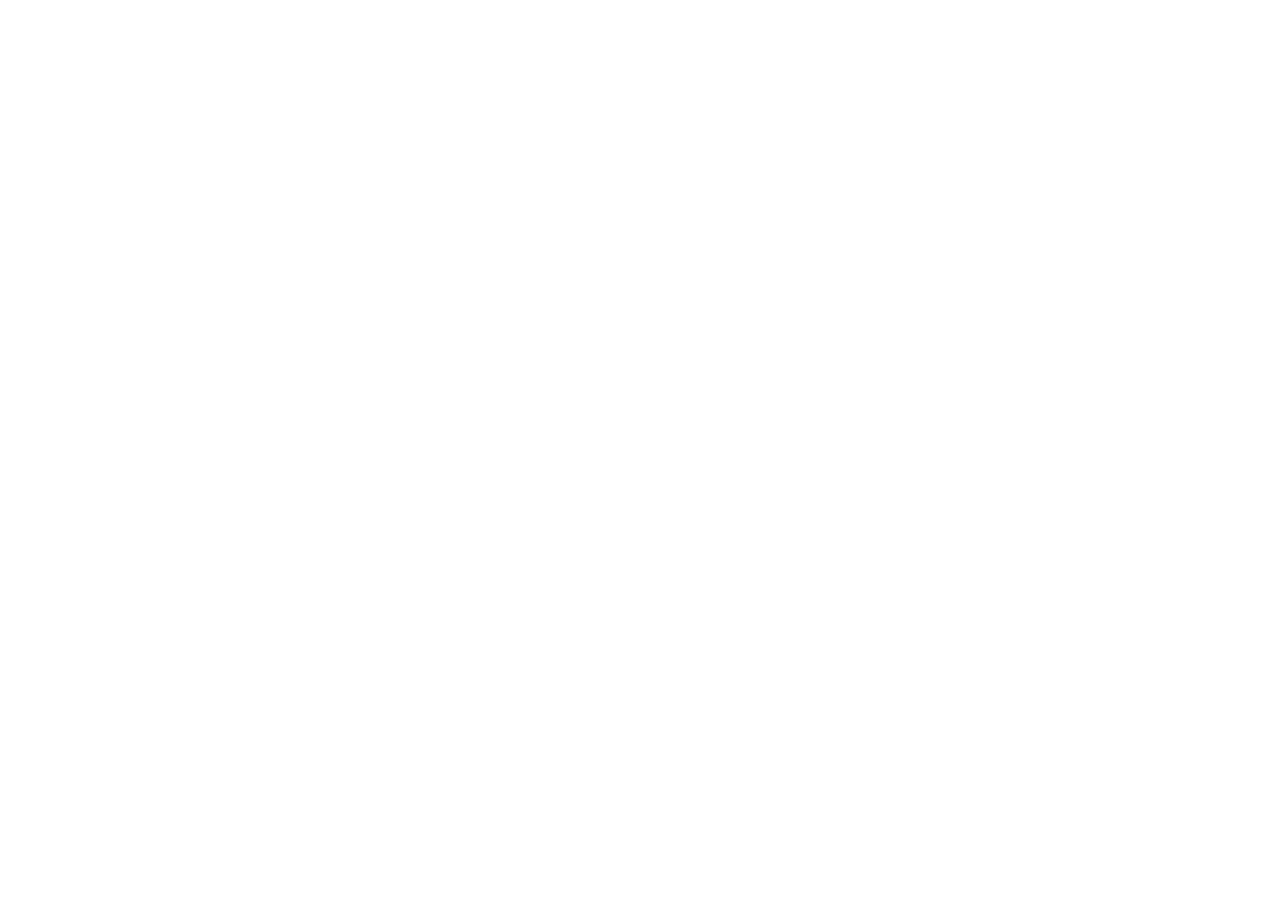
==== index.html @ a27002d8 "initFiles" ====
<!DOCTYPE html>
<html lang="en">
  <head>
    <meta charset="UTF-8" />
    <meta name="viewport" content="width=device-width, initial-scale=1.0" />
    <meta http-equiv="X-UA-Compatible" content="ie=edge" />
    <title>Document</title>
    <!-- BootStrap 4 -->
    <link rel="stylesheet" href="./css/bootstrap.min.css" />
    <!--Font Awesome  -->
    <script src="./js/all.js"></script>
    <!-- Google Fonts -->
    <link
      <link
      href="https://fonts.googleapis.com/css2?family=Crimson+Text:ital,wght@1,600&display=swap"
      rel="stylesheet"
    />
    <!-- Main Css -->
    <link rel="stylesheet" href="css/main.css" />
  </head>
  <body>
    <!-- Jquery -->
    <script src="./js/jquery-3.5.1.min.js"></script>
    <!--Bootstrap js -->
    <script src="./js/bootstrap.bundle.min.js"></script>
  </body>
</html>
---- css/main.css ----
body {
  font-family: "Crimson Text", serif;
}
.height {
  min-height: 100vh;
}
.title-underline {
  width: 200px;
  height: 5px;
  margin: 0 auto;
}
.height-80 {
  min-height: 80vh;
}
/* image */
.about-picture {
  background: url(../img/pexels-pixabay-60008.jpg);
  background-size: cover;
  background-position: center;
  background-repeat: no-repeat;
  background-attachment: fixed;
}
#filler,
#progress {
  background: linear-gradient(rgba(0, 0, 0, 0.1), rgba(0, 0, 0, 0.9)),
    url(../img/pexels-pixabay-60008.jpg);
  background-size: cover;
  background-position: center;
  background-repeat: no-repeat;
  background-attachment: fixed;
}
.map-container {
  overflow: hidden;
  padding-bottom: 56.25%;
  position: relative;
  height: 0;
}
.map-container iframe {
  left: 0;
  top: 0;
  height: 100%;
  width: 100%;
  position: absolute;
}
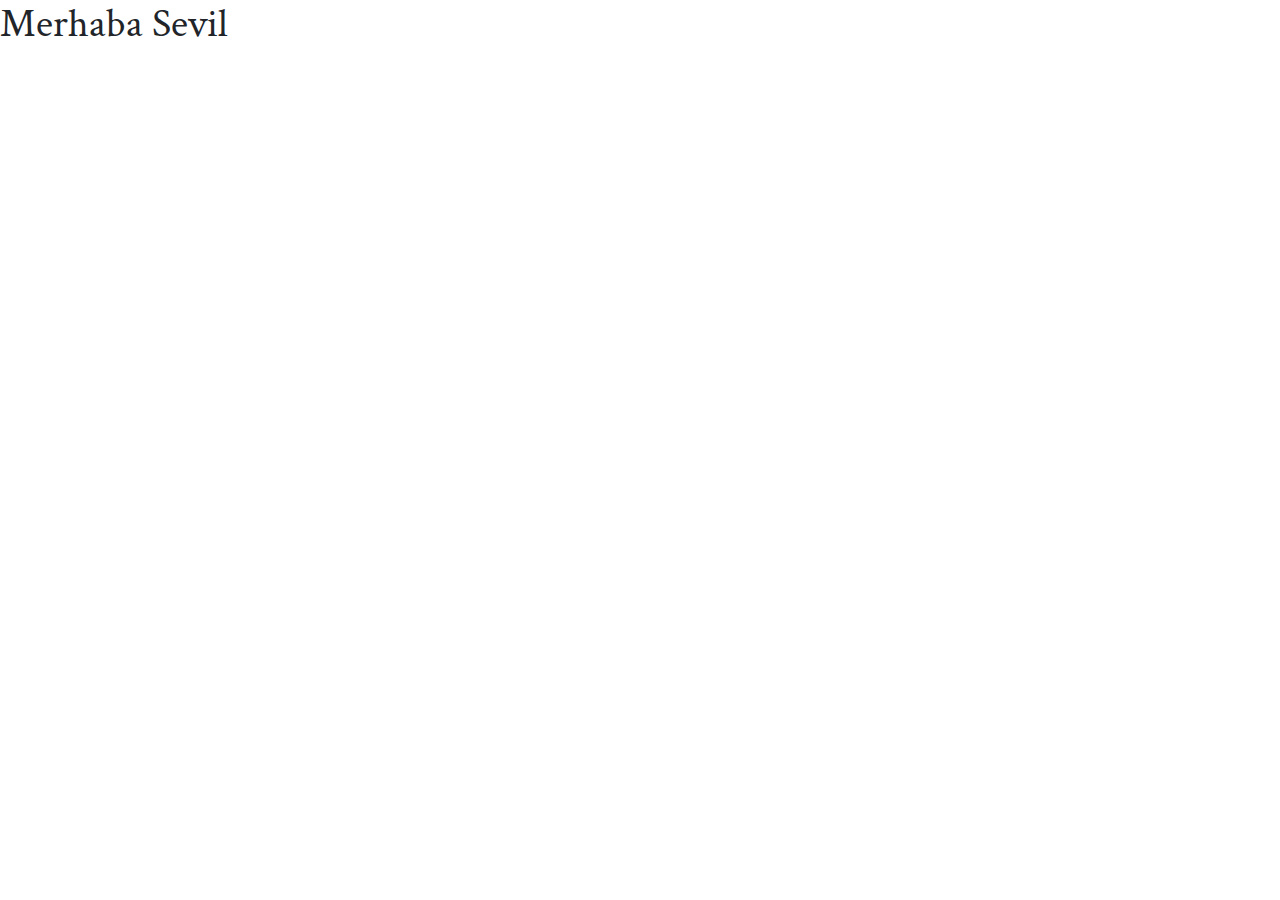
==== commit 7544641d: "Update index.html" ====
--- a/index.html
+++ b/index.html
@@ -19,6 +19,8 @@
     <link rel="stylesheet" href="css/main.css" />
   </head>
   <body>
+    
+    <h1> Merhaba Sevil </h1>
     <!-- Jquery -->
     <script src="./js/jquery-3.5.1.min.js"></script>
     <!--Bootstrap js -->
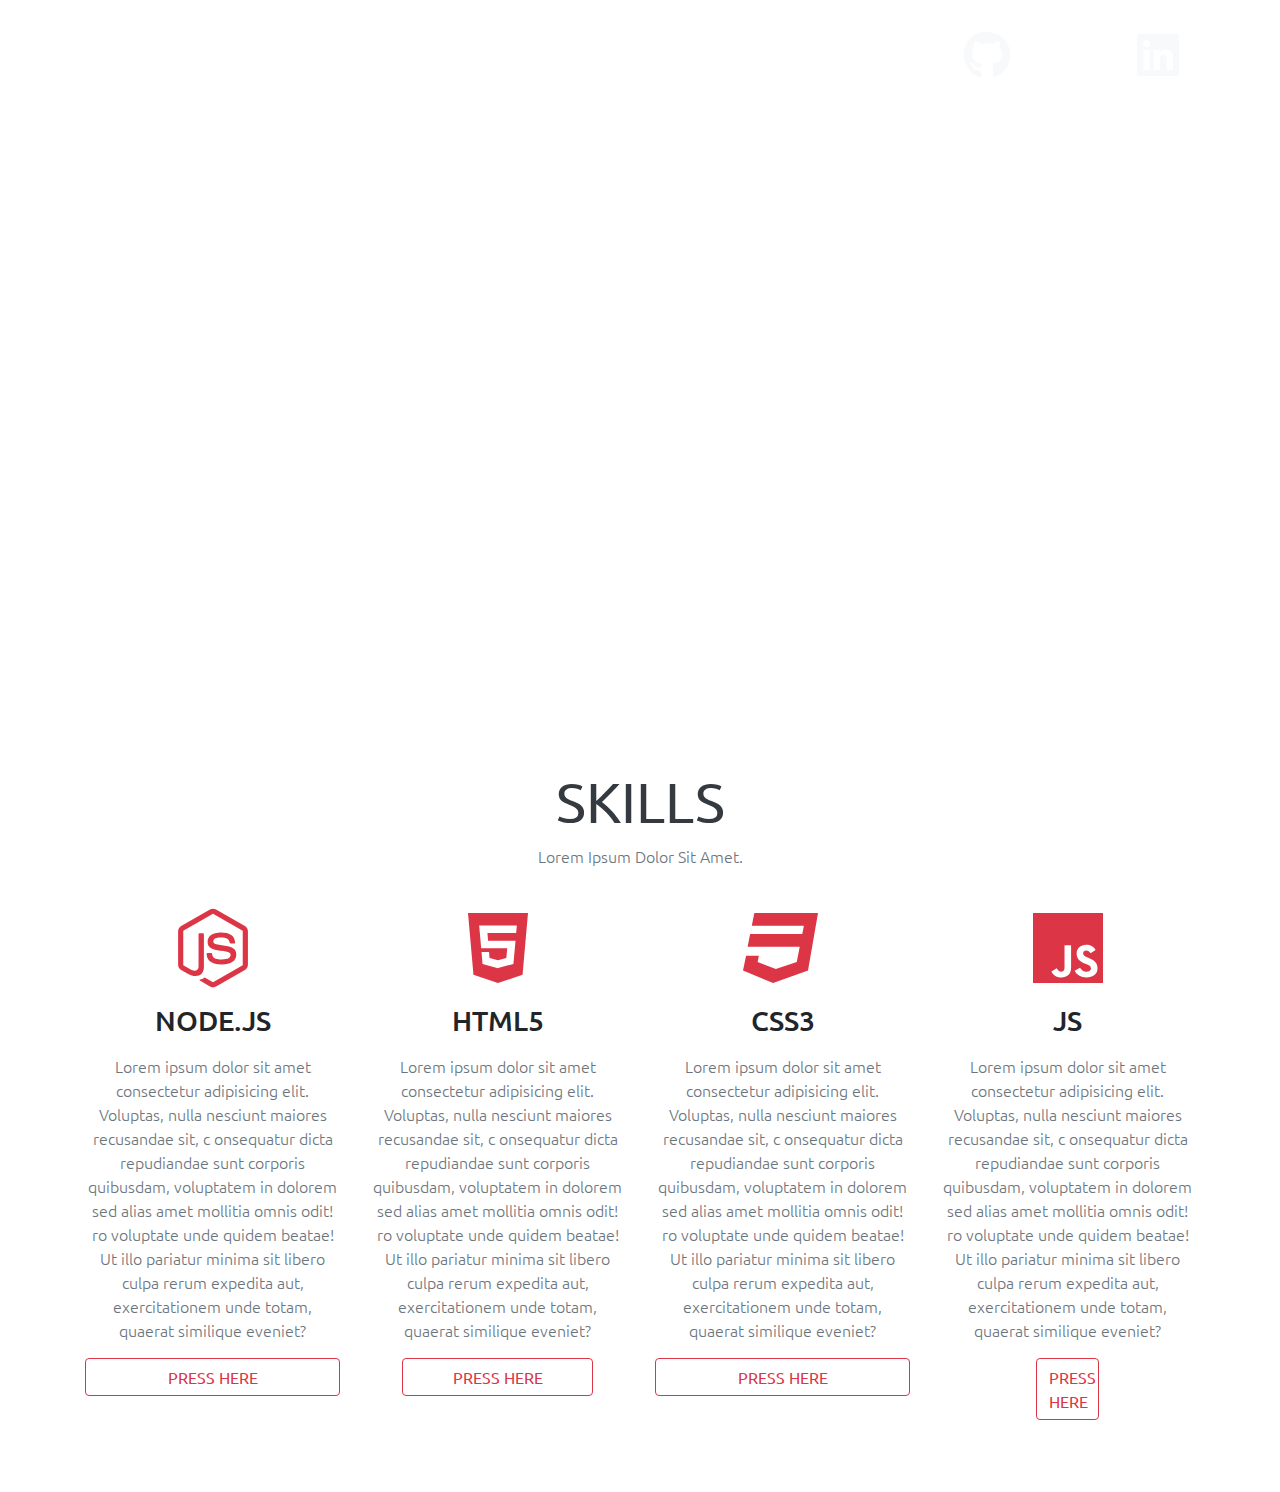
==== commit b280f4aa: "navigation bar Working" ====
--- a/index.html
+++ b/index.html
@@ -1,29 +1,158 @@
 <!DOCTYPE html>
 <html lang="en">
-  <head>
-    <meta charset="UTF-8" />
-    <meta name="viewport" content="width=device-width, initial-scale=1.0" />
-    <meta http-equiv="X-UA-Compatible" content="ie=edge" />
-    <title>Document</title>
-    <!-- BootStrap 4 -->
-    <link rel="stylesheet" href="./css/bootstrap.min.css" />
-    <!--Font Awesome  -->
-    <script src="./js/all.js"></script>
-    <!-- Google Fonts -->
-    <link
-      <link
-      href="https://fonts.googleapis.com/css2?family=Crimson+Text:ital,wght@1,600&display=swap"
-      rel="stylesheet"
-    />
-    <!-- Main Css -->
-    <link rel="stylesheet" href="css/main.css" />
-  </head>
-  <body>
-    
-    <h1> Merhaba Sevil </h1>
-    <!-- Jquery -->
-    <script src="./js/jquery-3.5.1.min.js"></script>
-    <!--Bootstrap js -->
-    <script src="./js/bootstrap.bundle.min.js"></script>
-  </body>
+ <head>
+  <meta charset="UTF-8" />
+  <meta name="viewport" content="width=device-width, initial-scale=1.0" />
+  <meta http-equiv="X-UA-Compatible" content="ie=edge" />
+  <title>Document</title>
+  <!-- BootStrap 4 -->
+  <link rel="stylesheet" href="./css/bootstrap.min.css" />
+  <!--Font Awesome  -->
+  <script src="./js/all.js"></script>
+  <!-- Google Fonts -->
+  <link
+   href="https://fonts.googleapis.com/css2?family=Ubuntu:ital@1&display=swap"
+   rel="stylesheet"
+  />
+  <!-- Main Css -->
+  <link rel="stylesheet" href="css/main.css" />
+ </head>
+ <body>
+  <div class="wrapper">
+   <!-- Navbar -->
+   <nav class="fixed-top">
+    <div class="menu-icon">
+     <i class="fa fa-bars fa-2x"></i>
+    </div>
+    <div class="logo">Tahir Tekizbas</div>
+    <div class="menu">
+     <ul>
+      <li class="nav-item active"><a href="#">About</a></li>
+      <li><a href="#">Projects</a></li>
+      <li><a href="#">Resume</a></li>
+      <li>
+       <a href="" class="btn"
+        ><i class="fab fa-github fa-3x text-light m-2"></i
+       ></a>
+      </li>
+      <li>
+       <a href="" class="btn"
+        ><i class="fab fa-linkedin fa-3x text-light m-2"></i
+       ></a>
+      </li>
+     </ul>
+    </div>
+   </nav>
+   <header></header>
+   <!-- End of Navbar -->
+   <!-- About -->
+
+   <!-- End of About -->
+
+   <!-- Projects -->
+
+   <!-- End of Projects -->
+
+   <!-- Resume -->
+
+   <!-- End of Resume -->
+   <!-- Skill Section -->
+   <section id="skills" class="py-5 bg-white">
+    <div class="container">
+     <!-- Title -->
+     <div class="row">
+      <div class="col text-center">
+       <h1 class="display-4 text-uppercase text-dark md-0">
+        <strong>Skills</strong>
+       </h1>
+       <div class="title-underline bg-danger"></div>
+       <p class="mt-2 text-capitalize text-muted">
+        Lorem ipsum dolor sit amet.
+       </p>
+      </div>
+     </div>
+     <!-- End of Title -->
+     <div class="row">
+      <!-- Single col -->
+      <div class="col-md-6 col-lg-3 text-center my-4">
+       <i class="fab fa-node-js fa-5x text-danger"></i>
+       <h3 class="text-uppercase my-3">node.js</h3>
+       <p class="text-muted">
+        Lorem ipsum dolor sit amet consectetur adipisicing elit. Voluptas, nulla
+        nesciunt maiores recusandae sit, c onsequatur dicta repudiandae sunt
+        corporis quibusdam, voluptatem in dolorem sed alias amet mollitia omnis
+        odit! ro voluptate unde quidem beatae! Ut illo pariatur minima sit
+        libero culpa rerum expedita aut, exercitationem unde totam, quaerat
+        similique eveniet?
+       </p>
+       <a href="" class="btn btn-outline-danger btn-block text-uppercase"
+        >press here</a
+       >
+      </div>
+      <!-- End of Single col -->
+      <!-- Single col -->
+      <div class="col-md-6 col-lg-3 text-center my-4">
+       <i class="fab fa-html5 fa-5x text-danger"></i>
+       <h3 class="text-uppercase my-3">html5</h3>
+       <p class="text-muted">
+        Lorem ipsum dolor sit amet consectetur adipisicing elit. Voluptas, nulla
+        nesciunt maiores recusandae sit, c onsequatur dicta repudiandae sunt
+        corporis quibusdam, voluptatem in dolorem sed alias amet mollitia omnis
+        odit! ro voluptate unde quidem beatae! Ut illo pariatur minima sit
+        libero culpa rerum expedita aut, exercitationem unde totam, quaerat
+        similique eveniet?
+       </p>
+       <a href="" class="btn btn-outline-danger w-75 text-uppercase"
+        >press here</a
+       >
+      </div>
+      <!-- End of Single col -->
+      <!-- Single col -->
+      <div class="col-md-6 col-lg-3 text-center my-4">
+       <i class="fab fa-css3 fa-5x text-danger"></i>
+       <h3 class="text-uppercase my-3">css3</h3>
+       <p class="text-muted">
+        Lorem ipsum dolor sit amet consectetur adipisicing elit. Voluptas, nulla
+        nesciunt maiores recusandae sit, c onsequatur dicta repudiandae sunt
+        corporis quibusdam, voluptatem in dolorem sed alias amet mollitia omnis
+        odit! ro voluptate unde quidem beatae! Ut illo pariatur minima sit
+        libero culpa rerum expedita aut, exercitationem unde totam, quaerat
+        similique eveniet?
+       </p>
+       <a href="" class="btn btn-outline-danger btn-block text-uppercase"
+        >press here</a
+       >
+      </div>
+      <!-- End of Single col -->
+      <!-- Single col -->
+      <div class="col-md-6 col-lg-3 text-center my-4">
+       <i class="fab fa-js fa-5x text-danger"></i>
+       <h3 class="text-uppercase my-3">js</h3>
+       <p class="text-muted">
+        Lorem ipsum dolor sit amet consectetur adipisicing elit. Voluptas, nulla
+        nesciunt maiores recusandae sit, c onsequatur dicta repudiandae sunt
+        corporis quibusdam, voluptatem in dolorem sed alias amet mollitia omnis
+        odit! ro voluptate unde quidem beatae! Ut illo pariatur minima sit
+        libero culpa rerum expedita aut, exercitationem unde totam, quaerat
+        similique eveniet?
+       </p>
+       <a href="" class="btn btn-outline-danger w-25 text-uppercase"
+        >press here</a
+       >
+      </div>
+      <!-- End of Single col -->
+     </div>
+    </div>
+   </section>
+   <!-- End of Skill Section -->
+  </div>
+
+  <!-- Jquery -->
+  <script src="./js/jquery-3.5.1.min.js"></script>
+
+  <!-- Main Javascript -->
+  <script src="./js/main.js"></script>
+  <!--Bootstrap js -->
+  <script src="./js/bootstrap.bundle.min.js"></script>
+ </body>
 </html>
--- a/css/main.css
+++ b/css/main.css
@@ -1,44 +1,116 @@
+html,
 body {
-  font-family: "Crimson Text", serif;
+ margin: 0;
+ padding: 0;
+ width: 100%;
 }
-.height {
-  min-height: 100vh;
+
+body {
+ font-family: "Ubuntu", sans-serif;
+ font-weight: lighter;
 }
-.title-underline {
-  width: 200px;
-  height: 5px;
-  margin: 0 auto;
+
+header {
+ width: 100%;
+ height: 80vh;
+ background: url(https://wallpaper.wiki/wp-content/uploads/2017/05/wallpaper.wiki-Beautiful-Full-HD-Wallpaper-Download-Free-PIC-WPE0010098.jpg)
+  no-repeat 50% 50%;
+ background-size: cover;
 }
-.height-80 {
-  min-height: 80vh;
+
+.content {
+ width: 94%;
+ margin: 4em auto;
+ font-size: 20px;
+ line-height: 30px;
+ text-align: justify;
 }
-/* image */
-.about-picture {
-  background: url(../img/pexels-pixabay-60008.jpg);
-  background-size: cover;
-  background-position: center;
-  background-repeat: no-repeat;
-  background-attachment: fixed;
+
+.logo {
+ line-height: 60px;
+ position: fixed;
+ float: left;
+ margin: 16px 46px;
+ color: #fff;
+ font-weight: bold;
+ font-size: 20px;
+ letter-spacing: 2px;
 }
-#filler,
-#progress {
-  background: linear-gradient(rgba(0, 0, 0, 0.1), rgba(0, 0, 0, 0.9)),
-    url(../img/pexels-pixabay-60008.jpg);
-  background-size: cover;
-  background-position: center;
-  background-repeat: no-repeat;
-  background-attachment: fixed;
+
+nav {
+ position: fixed;
+ width: 100%;
+ line-height: 60px;
 }
-.map-container {
-  overflow: hidden;
-  padding-bottom: 56.25%;
-  position: relative;
-  height: 0;
+
+nav ul {
+ line-height: 60px;
+ list-style: none;
+ background: rgba(0, 0, 0, 0);
+ overflow: hidden;
+ color: #fff;
+ padding: 0;
+ text-align: right;
+ margin: 0;
+ padding-right: 40px;
+ transition: 1s;
 }
-.map-container iframe {
-  left: 0;
+
+nav.black ul {
+ background: #000;
+}
+
+nav ul li {
+ display: inline-block;
+ padding: 16px 40px;
+}
+
+nav ul li a {
+ text-decoration: none;
+ color: #fff;
+ font-size: 16px;
+}
+
+.menu-icon {
+ line-height: 60px;
+ width: 100%;
+ background: #000;
+ text-align: right;
+ box-sizing: border-box;
+ padding: 15px 24px;
+ cursor: pointer;
+ color: #fff;
+ display: none;
+}
+
+@media (max-width: 970px) {
+ .logo {
+  position: fixed;
   top: 0;
-  height: 100%;
+  margin-top: 16px;
+ }
+
+ nav ul {
+  max-height: 0px;
+  background: #000;
+ }
+
+ nav.black ul {
+  background: #000;
+ }
+
+ .showing {
+  max-height: 34em;
+ }
+
+ nav ul li {
+  box-sizing: border-box;
   width: 100%;
-  position: absolute;
+  padding: 24px;
+  text-align: center;
+ }
+
+ .menu-icon {
+  display: block;
+ }
 }
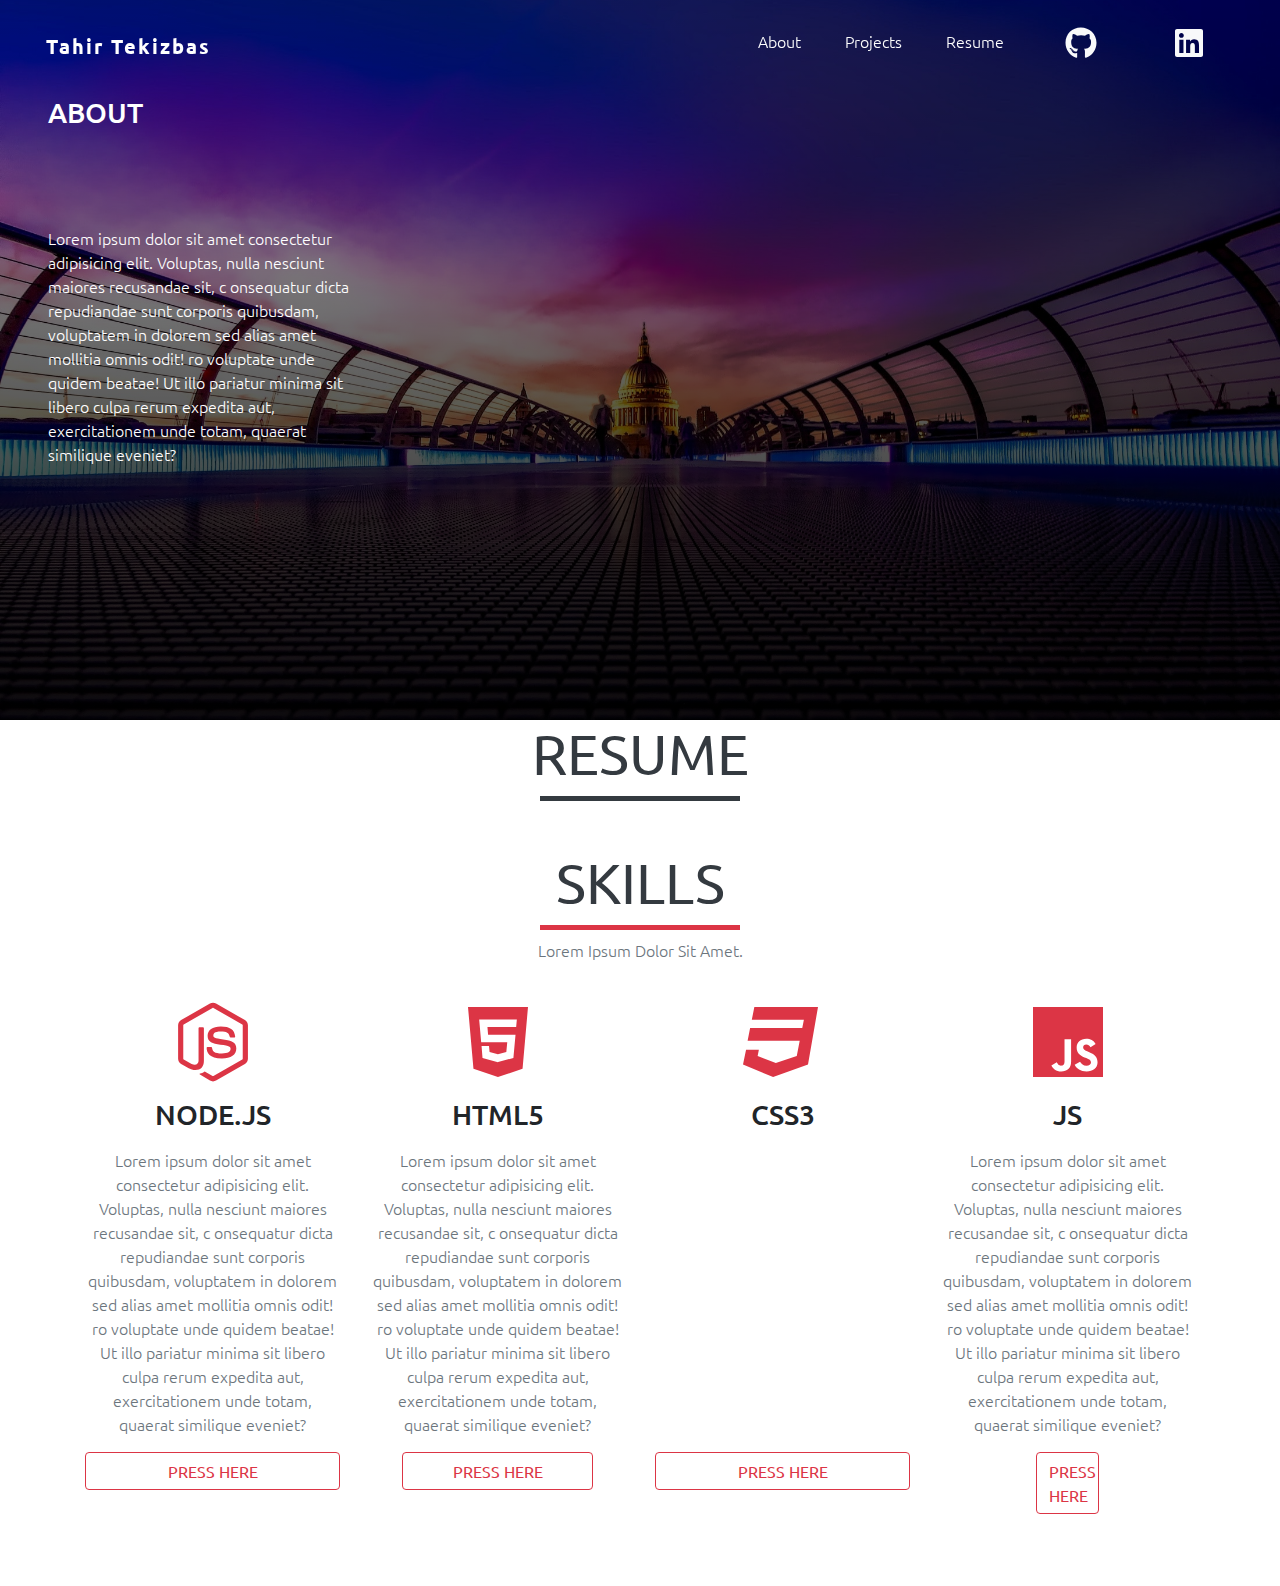
==== commit f1b3e549: "Changed the BG" ====
--- a/index.html
+++ b/index.html
@@ -31,29 +31,56 @@
       <li><a href="#">Projects</a></li>
       <li><a href="#">Resume</a></li>
       <li>
-       <a href="" class="btn"
-        ><i class="fab fa-github fa-3x text-light m-2"></i
+       <a href="https://github.com/TahirTekizbas" target="_blank" class="btn"
+        ><i class="fab fa-github fa-2x text-light m-1"></i
        ></a>
       </li>
       <li>
-       <a href="" class="btn"
-        ><i class="fab fa-linkedin fa-3x text-light m-2"></i
+       <a
+        href="https://www.linkedin.com/in/tahirtekizbas/"
+        target="_blank"
+        class="btn"
+        ><i class="fab fa-linkedin fa-2x text-light m-1"></i
        ></a>
       </li>
      </ul>
     </div>
    </nav>
-   <header></header>
+   <header>
+    <div class="row">
+     <div class="col-md-4 col-lg-4">
+      <h3 class="text-uppercase text-white mx-5 my-5 py-5">About</h3>
+      <p class="text-white mx-5">
+       Lorem ipsum dolor sit amet consectetur adipisicing elit. Voluptas, nulla
+       nesciunt maiores recusandae sit, c onsequatur dicta repudiandae sunt
+       corporis quibusdam, voluptatem in dolorem sed alias amet mollitia omnis
+       odit! ro voluptate unde quidem beatae! Ut illo pariatur minima sit libero
+       culpa rerum expedita aut, exercitationem unde totam, quaerat similique
+       eveniet?
+      </p>
+     </div>
+    </div>
+   </header>
    <!-- End of Navbar -->
-   <!-- About -->
-
-   <!-- End of About -->
-
    <!-- Projects -->
 
    <!-- End of Projects -->
 
    <!-- Resume -->
+   <section id="resume" class="classpy-5 bg-white">
+    <div class="container">
+     <!-- Title -->
+     <div class="row">
+      <div class="col text-center">
+       <h1 class="display-4 text-uppercase text-dark md-0">
+        <strong>Resume</strong>
+       </h1>
+       <div class="title-underline bg-dark"></div>
+      </div>
+     </div>
+     <!-- End of Title -->
+    </div>
+   </section>
 
    <!-- End of Resume -->
    <!-- Skill Section -->
@@ -111,7 +138,7 @@
       <div class="col-md-6 col-lg-3 text-center my-4">
        <i class="fab fa-css3 fa-5x text-danger"></i>
        <h3 class="text-uppercase my-3">css3</h3>
-       <p class="text-muted">
+       <p class="text-white">
         Lorem ipsum dolor sit amet consectetur adipisicing elit. Voluptas, nulla
         nesciunt maiores recusandae sit, c onsequatur dicta repudiandae sunt
         corporis quibusdam, voluptatem in dolorem sed alias amet mollitia omnis
--- a/css/main.css
+++ b/css/main.css
@@ -13,8 +13,8 @@
 header {
  width: 100%;
  height: 80vh;
- background: url(https://wallpaper.wiki/wp-content/uploads/2017/05/wallpaper.wiki-Beautiful-Full-HD-Wallpaper-Download-Free-PIC-WPE0010098.jpg)
-  no-repeat 50% 50%;
+ background: linear-gradient(rgba(0, 0, 0, 0.3), rgba(0, 0, 0, 0.9)),
+  url(../Assets/img/pexels-pixabay-220769.jpg) no-repeat 50% 50%;
  background-size: cover;
 }
 
@@ -40,11 +40,11 @@
 nav {
  position: fixed;
  width: 100%;
- line-height: 60px;
+ line-height: 30px;
 }
 
 nav ul {
- line-height: 60px;
+ line-height: 20px;
  list-style: none;
  background: rgba(0, 0, 0, 0);
  overflow: hidden;
@@ -62,7 +62,7 @@
 
 nav ul li {
  display: inline-block;
- padding: 16px 40px;
+ padding: 16px 20px;
 }
 
 nav ul li a {
@@ -72,7 +72,7 @@
 }
 
 .menu-icon {
- line-height: 60px;
+ line-height: 20px;
  width: 100%;
  background: #000;
  text-align: right;
@@ -109,8 +109,13 @@
   padding: 24px;
   text-align: center;
  }
-
  .menu-icon {
   display: block;
  }
 }
+
+.title-underline {
+ width: 200px;
+ height: 5px;
+ margin: 0 auto;
+}
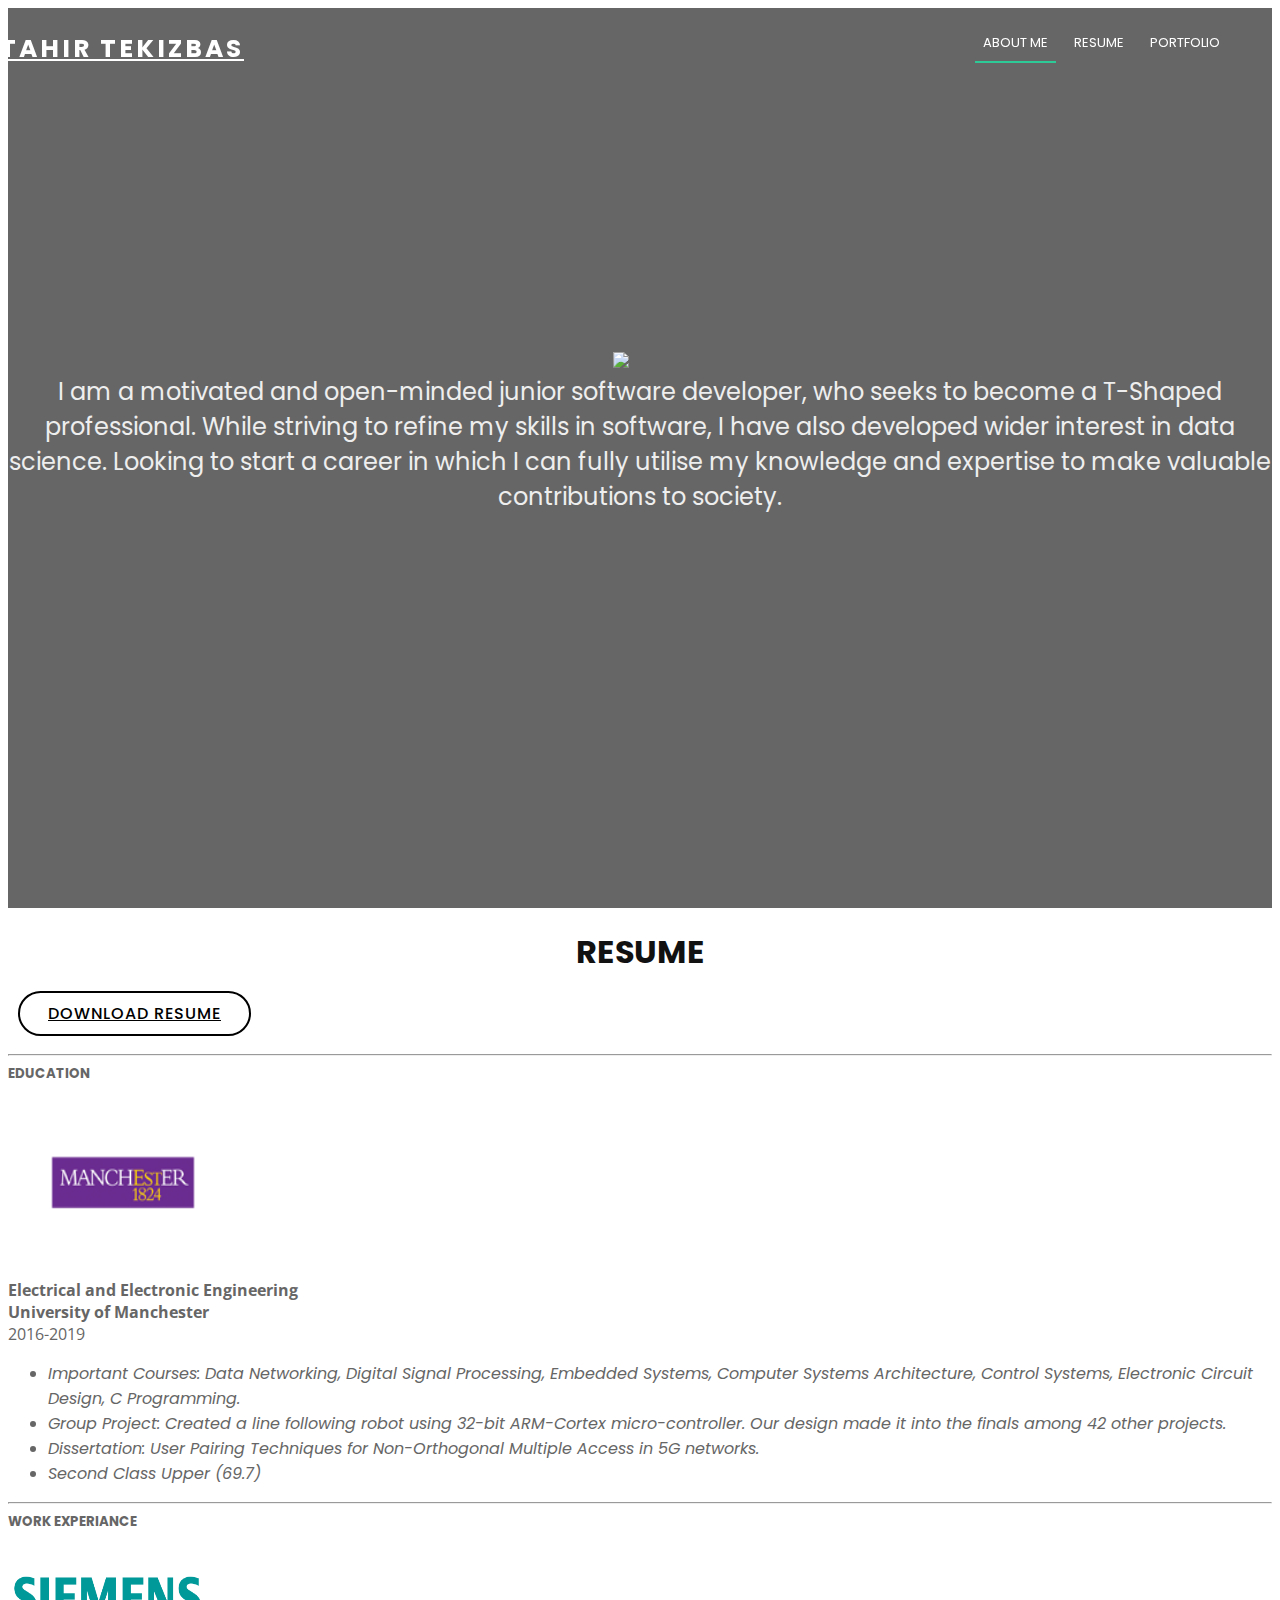
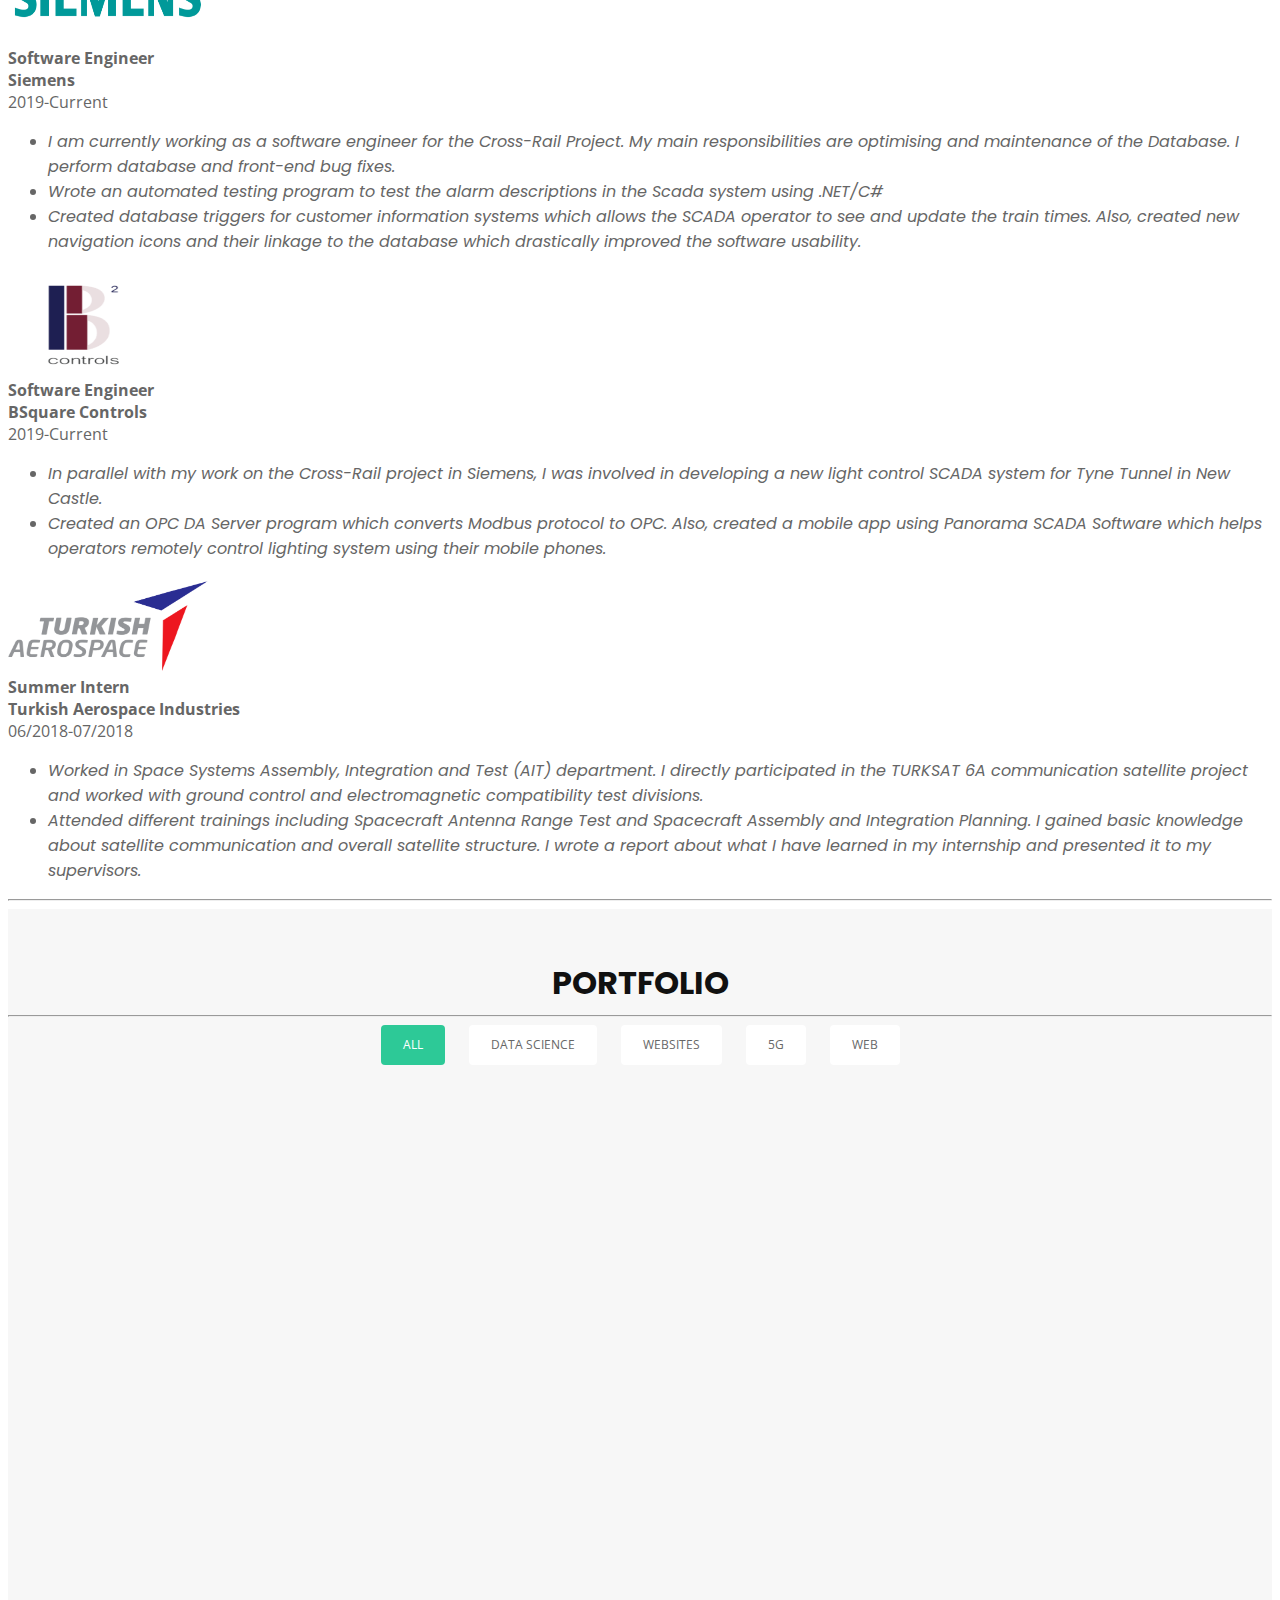
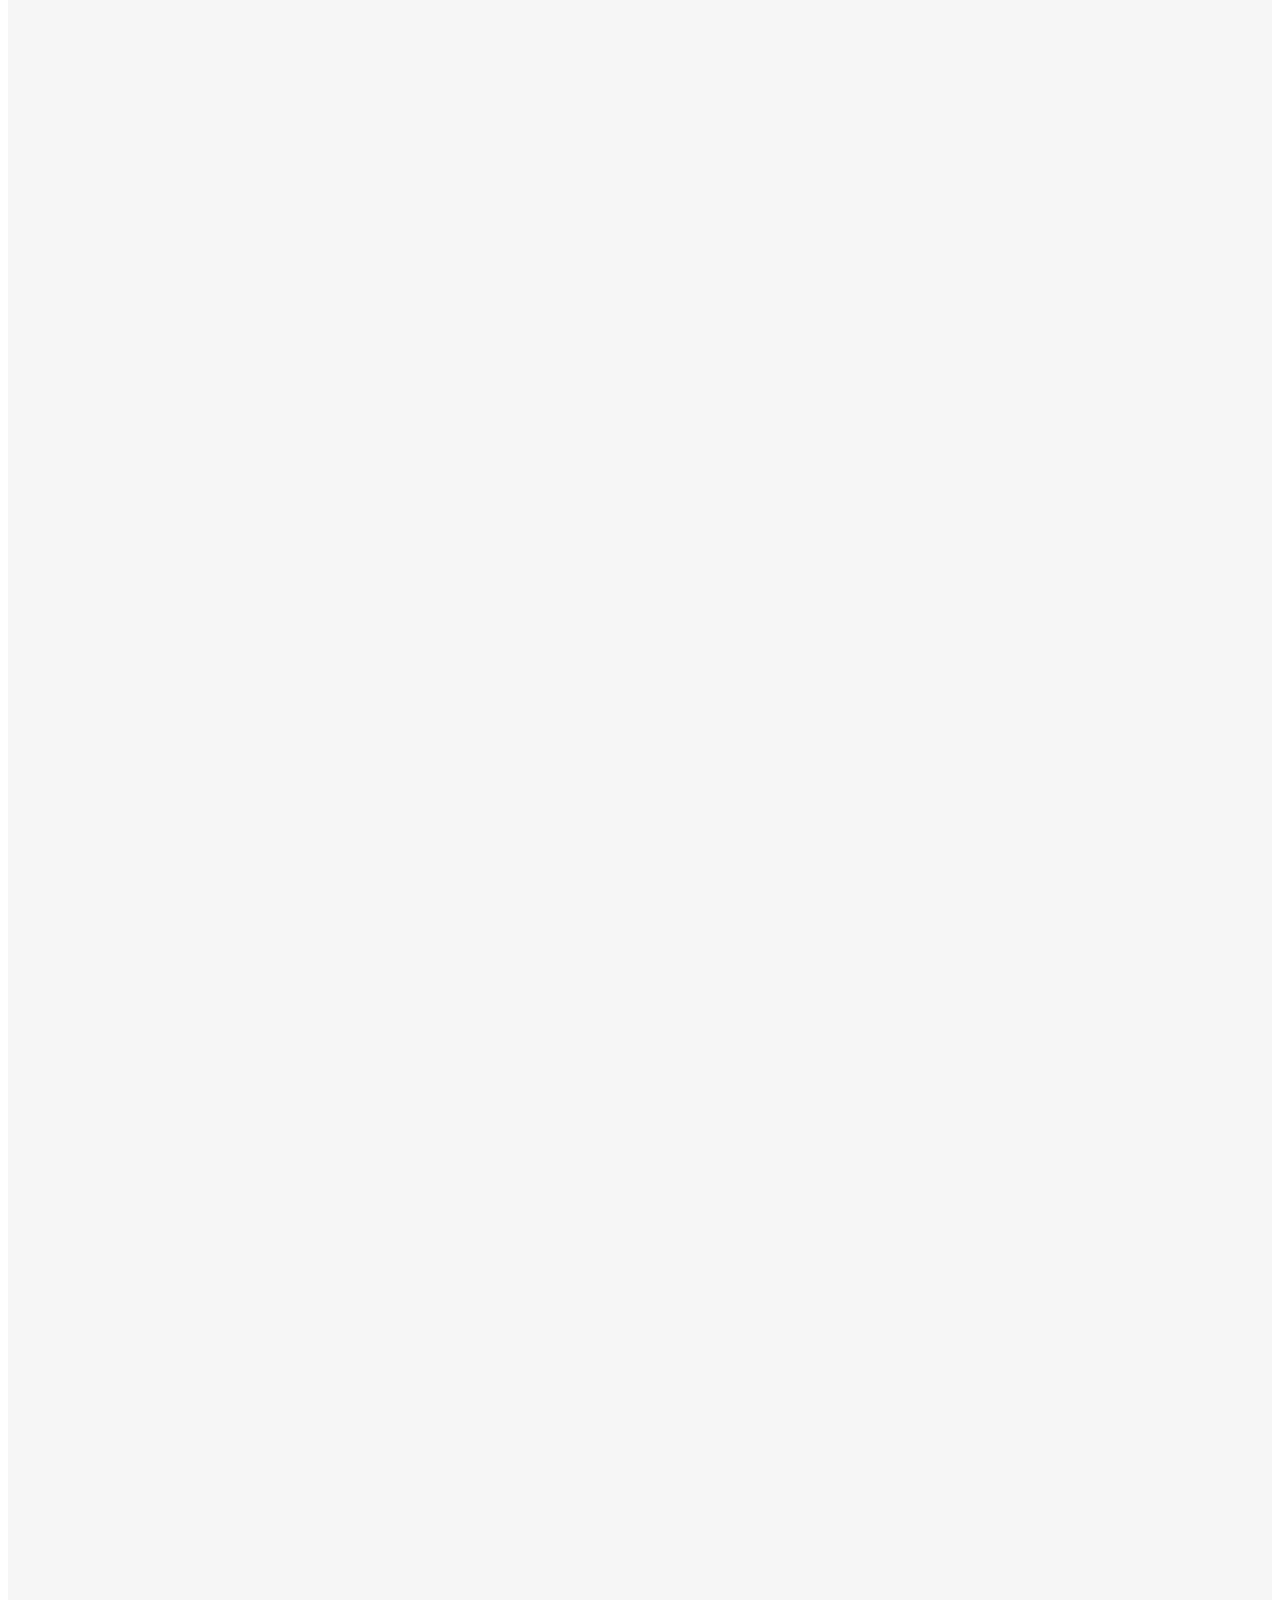
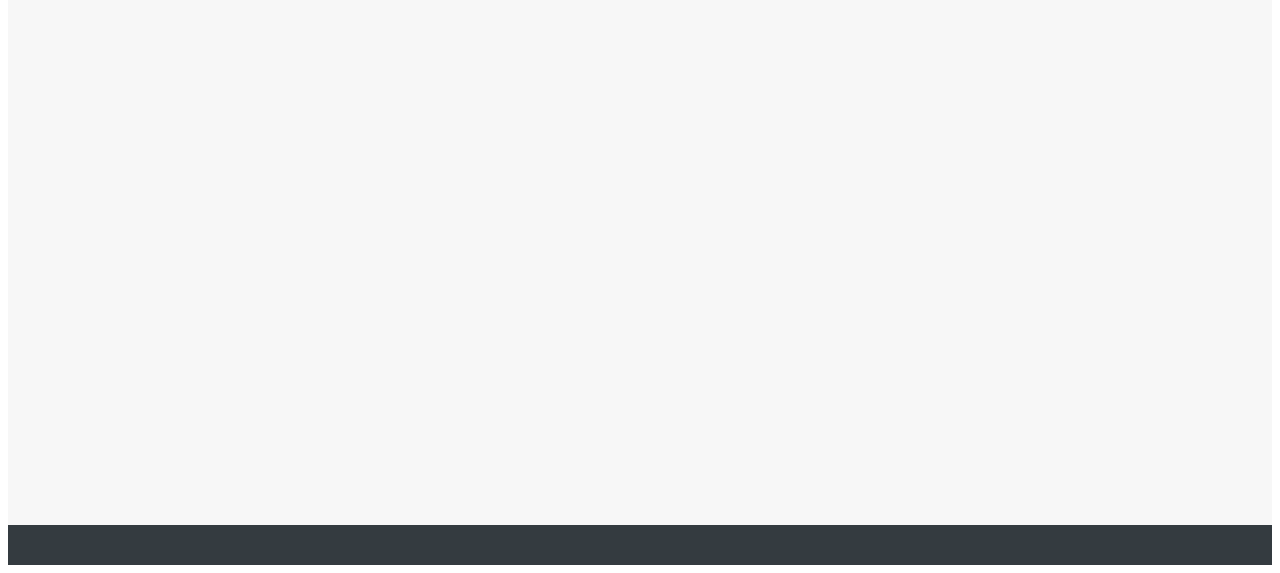
==== commit 332a7f41: "pictures" ====
--- a/index.html
+++ b/index.html
@@ -1,185 +1,364 @@
-<!DOCTYPE html>
-<html lang="en">
- <head>
-  <meta charset="UTF-8" />
-  <meta name="viewport" content="width=device-width, initial-scale=1.0" />
-  <meta http-equiv="X-UA-Compatible" content="ie=edge" />
-  <title>Document</title>
-  <!-- BootStrap 4 -->
-  <link rel="stylesheet" href="./css/bootstrap.min.css" />
-  <!--Font Awesome  -->
-  <script src="./js/all.js"></script>
-  <!-- Google Fonts -->
-  <link
-   href="https://fonts.googleapis.com/css2?family=Ubuntu:ital@1&display=swap"
-   rel="stylesheet"
-  />
-  <!-- Main Css -->
-  <link rel="stylesheet" href="css/main.css" />
- </head>
- <body>
-  <div class="wrapper">
-   <!-- Navbar -->
-   <nav class="fixed-top">
-    <div class="menu-icon">
-     <i class="fa fa-bars fa-2x"></i>
-    </div>
-    <div class="logo">Tahir Tekizbas</div>
-    <div class="menu">
-     <ul>
-      <li class="nav-item active"><a href="#">About</a></li>
-      <li><a href="#">Projects</a></li>
-      <li><a href="#">Resume</a></li>
-      <li>
-       <a href="https://github.com/TahirTekizbas" target="_blank" class="btn"
-        ><i class="fab fa-github fa-2x text-light m-1"></i
-       ></a>
-      </li>
-      <li>
-       <a
-        href="https://www.linkedin.com/in/tahirtekizbas/"
-        target="_blank"
-        class="btn"
-        ><i class="fab fa-linkedin fa-2x text-light m-1"></i
-       ></a>
-      </li>
-     </ul>
-    </div>
-   </nav>
-   <header>
-    <div class="row">
-     <div class="col-md-4 col-lg-4">
-      <h3 class="text-uppercase text-white mx-5 my-5 py-5">About</h3>
-      <p class="text-white mx-5">
-       Lorem ipsum dolor sit amet consectetur adipisicing elit. Voluptas, nulla
-       nesciunt maiores recusandae sit, c onsequatur dicta repudiandae sunt
-       corporis quibusdam, voluptatem in dolorem sed alias amet mollitia omnis
-       odit! ro voluptate unde quidem beatae! Ut illo pariatur minima sit libero
-       culpa rerum expedita aut, exercitationem unde totam, quaerat similique
-       eveniet?
-      </p>
-     </div>
-    </div>
-   </header>
-   <!-- End of Navbar -->
-   <!-- Projects -->
-
-   <!-- End of Projects -->
-
-   <!-- Resume -->
-   <section id="resume" class="classpy-5 bg-white">
-    <div class="container">
-     <!-- Title -->
-     <div class="row">
-      <div class="col text-center">
-       <h1 class="display-4 text-uppercase text-dark md-0">
-        <strong>Resume</strong>
-       </h1>
-       <div class="title-underline bg-dark"></div>
-      </div>
-     </div>
-     <!-- End of Title -->
-    </div>
-   </section>
-
-   <!-- End of Resume -->
-   <!-- Skill Section -->
-   <section id="skills" class="py-5 bg-white">
-    <div class="container">
-     <!-- Title -->
-     <div class="row">
-      <div class="col text-center">
-       <h1 class="display-4 text-uppercase text-dark md-0">
-        <strong>Skills</strong>
-       </h1>
-       <div class="title-underline bg-danger"></div>
-       <p class="mt-2 text-capitalize text-muted">
-        Lorem ipsum dolor sit amet.
-       </p>
-      </div>
-     </div>
-     <!-- End of Title -->
-     <div class="row">
-      <!-- Single col -->
-      <div class="col-md-6 col-lg-3 text-center my-4">
-       <i class="fab fa-node-js fa-5x text-danger"></i>
-       <h3 class="text-uppercase my-3">node.js</h3>
-       <p class="text-muted">
-        Lorem ipsum dolor sit amet consectetur adipisicing elit. Voluptas, nulla
-        nesciunt maiores recusandae sit, c onsequatur dicta repudiandae sunt
-        corporis quibusdam, voluptatem in dolorem sed alias amet mollitia omnis
-        odit! ro voluptate unde quidem beatae! Ut illo pariatur minima sit
-        libero culpa rerum expedita aut, exercitationem unde totam, quaerat
-        similique eveniet?
-       </p>
-       <a href="" class="btn btn-outline-danger btn-block text-uppercase"
-        >press here</a
-       >
-      </div>
-      <!-- End of Single col -->
-      <!-- Single col -->
-      <div class="col-md-6 col-lg-3 text-center my-4">
-       <i class="fab fa-html5 fa-5x text-danger"></i>
-       <h3 class="text-uppercase my-3">html5</h3>
-       <p class="text-muted">
-        Lorem ipsum dolor sit amet consectetur adipisicing elit. Voluptas, nulla
-        nesciunt maiores recusandae sit, c onsequatur dicta repudiandae sunt
-        corporis quibusdam, voluptatem in dolorem sed alias amet mollitia omnis
-        odit! ro voluptate unde quidem beatae! Ut illo pariatur minima sit
-        libero culpa rerum expedita aut, exercitationem unde totam, quaerat
-        similique eveniet?
-       </p>
-       <a href="" class="btn btn-outline-danger w-75 text-uppercase"
-        >press here</a
-       >
-      </div>
-      <!-- End of Single col -->
-      <!-- Single col -->
-      <div class="col-md-6 col-lg-3 text-center my-4">
-       <i class="fab fa-css3 fa-5x text-danger"></i>
-       <h3 class="text-uppercase my-3">css3</h3>
-       <p class="text-white">
-        Lorem ipsum dolor sit amet consectetur adipisicing elit. Voluptas, nulla
-        nesciunt maiores recusandae sit, c onsequatur dicta repudiandae sunt
-        corporis quibusdam, voluptatem in dolorem sed alias amet mollitia omnis
-        odit! ro voluptate unde quidem beatae! Ut illo pariatur minima sit
-        libero culpa rerum expedita aut, exercitationem unde totam, quaerat
-        similique eveniet?
-       </p>
-       <a href="" class="btn btn-outline-danger btn-block text-uppercase"
-        >press here</a
-       >
-      </div>
-      <!-- End of Single col -->
-      <!-- Single col -->
-      <div class="col-md-6 col-lg-3 text-center my-4">
-       <i class="fab fa-js fa-5x text-danger"></i>
-       <h3 class="text-uppercase my-3">js</h3>
-       <p class="text-muted">
-        Lorem ipsum dolor sit amet consectetur adipisicing elit. Voluptas, nulla
-        nesciunt maiores recusandae sit, c onsequatur dicta repudiandae sunt
-        corporis quibusdam, voluptatem in dolorem sed alias amet mollitia omnis
-        odit! ro voluptate unde quidem beatae! Ut illo pariatur minima sit
-        libero culpa rerum expedita aut, exercitationem unde totam, quaerat
-        similique eveniet?
-       </p>
-       <a href="" class="btn btn-outline-danger w-25 text-uppercase"
-        >press here</a
-       >
-      </div>
-      <!-- End of Single col -->
-     </div>
-    </div>
-   </section>
-   <!-- End of Skill Section -->
-  </div>
-
-  <!-- Jquery -->
-  <script src="./js/jquery-3.5.1.min.js"></script>
-
-  <!-- Main Javascript -->
-  <script src="./js/main.js"></script>
-  <!--Bootstrap js -->
-  <script src="./js/bootstrap.bundle.min.js"></script>
- </body>
-</html>
+<!DOCTYPE html>
+<html lang="en">
+  <head>
+    <meta charset="utf-8" />
+    <title>Tahir Tekizbas</title>
+    <meta content="width=device-width, initial-scale=1.0" name="viewport" />
+    <meta content="Tahir Tekizbas Sofware Developer" name="keywords" />
+    <meta content="Tahir Tekizbas Portfolio" name="description" />
+
+    <!-- Favicons -->
+    <link href="img/faviconTT.png" rel="icon" />
+    <link href="img/apple-touch-iconTT.png" rel="apple-touch-icon" />
+
+    <!-- Google Fonts -->
+    <link
+      href="https://fonts.googleapis.com/css?family=Open+Sans:300,300i,400,400i,700,700i|Poppins:300,400,500,700"
+      rel="stylesheet"
+    />
+
+    <!-- Bootstrap CSS File -->
+    <link href="lib/bootstrap/css/bootstrap.min.css" rel="stylesheet" />
+
+    <!-- Libraries CSS Files -->
+    <link href="lib/font-awesome/css/font-awesome.min.css" rel="stylesheet" />
+    <link href="lib/animate/animate.min.css" rel="stylesheet" />
+
+    <!-- Main Stylesheet File -->
+    <link href="css/style.css" rel="stylesheet" />
+  </head>
+
+  <body>
+    <!--==========================
+  Header
+  ============================-->
+    <header id="header">
+      <div class="container">
+        <div id="logo" class="pull-left">
+          <h1><a href="#hero">Tahir Tekizbas</a></h1>
+        </div>
+        <nav id="nav-menu-container">
+          <ul class="nav-menu">
+            <li class="menu-active"><a href="#hero">About me</a></li>
+            <li><a href="#resume">Resume</a></li>
+            <li><a href="#portfolio">Portfolio</a></li>
+            <li>
+              <a href="https://github.com/TahirTekizbas" target="_blank"><i class="fa fa-github fa-2x"></i></a>
+            </li>
+            <li>
+              <a href="https://www.linkedin.com/in/tahirtekizbas/" target="_blank"><i class="fa fa-linkedin fa-2x"></i></a>
+            </li>
+          </ul>
+        </nav>
+        <!-- #nav-menu-container -->
+      </div>
+    </header>
+    <!-- #header -->
+
+    <!--==========================
+    Hero Section
+  ============================-->
+    <section id="hero">
+      <div class="hero-container">
+        <div class="row">
+          <div class="col-lg-4">
+            <img src="/img/Resume/Tahir Photo.png" alt="Tahir" height="200" width="200">
+          </div>
+          <div class="col-lg-6">
+            <h2>
+              I am a motivated and open-minded junior software developer, who seeks to
+              become a T-Shaped professional. While striving to refine my skills in
+              software, I have also developed wider interest in data science. Looking to
+              start a career in which I can fully utilise my knowledge and expertise to
+              make valuable contributions to society.
+            </h2>
+          </div>
+        </div>
+      </div>
+    </section>
+    <!-- #hero -->
+  <!--==========================
+    Resume Section
+  ============================-->
+        <main id="main">
+          <section id="resume" name="resume" class="mt-5">
+          <div class="section-header">
+            <h3 class="section-title">Resume</h3>
+          </div>
+          <div class="text-center">
+            <a href="/img/Resume/Tahir's Resume.pdf" target="_blank" class="btn-get-started">Download Resume</a>
+          </div>
+          <hr>
+          <!--EDUCATION DESCRIPTION -->
+          <div class="container desc">
+          <div class="row">
+            <div class="col-lg-4">
+              <h5><strong>EDUCATION</strong></h5>
+              <img src="/img/Resume/University-of-Manchester.png" alt="Tahir" height="170" width="230">              
+            </div>
+            <div class="col-lg-6">
+                  <strong>Electrical and Electronic Engineering</strong>
+                <br><strong> University of Manchester </strong><br>
+                <t>2016-2019</t>
+                <ul>
+                  <li><i>Important Courses: Data Networking, Digital Signal Processing,
+                    Embedded Systems, Computer Systems Architecture, Control Systems,
+                    Electronic Circuit Design, C Programming.</i></li>
+                    <li><i>Group Project: Created a line following robot using 32-bit ARM-Cortex
+                      micro-controller. Our design made it into the finals among 42 other
+                      projects.</i></li>
+                    <li><i>Dissertation: User Pairing Techniques for Non-Orthogonal Multiple
+                      Access in 5G networks.</i></li>                   
+                    <li><i>Second Class Upper (69.7)</i></li>
+                  </ul>
+            </div>
+          </div>
+          <hr>
+          <div class="row">
+            <div class="col-lg-4">
+              <h5><strong>WORK EXPERIANCE</strong></h5>
+              <img src="/img/Resume/Siemens.png" alt="Tahir" height="90" width="200">               
+            </div>
+            <div class="col-lg-6">
+                  <strong>Software Engineer</strong><br>
+                <strong>Siemens</strong> <br>
+                <t>2019-Current</t><br>
+                <ul>
+                  <li><i>I am currently working as a software engineer for the Cross-Rail Project.
+                    My main responsibilities are optimising and maintenance of the
+                    Database. I perform database and front-end bug fixes.</i></li>
+                    <li><i>Wrote an automated testing program to test the alarm descriptions in
+                      the Scada system using .NET/C#</i></li>
+                    <li><i>Created database triggers for customer information systems which
+                      allows the SCADA operator to see and update the train times. Also,
+                      created new navigation icons and their linkage to the database which
+                      drastically improved the software usability.</i></ul>
+                    </li>
+            </div>
+          </div>
+          <div class="row">
+            <div class="col-lg-4">
+              <h5></h5>
+              <img src="/img/Resume/Bsquare.png" alt="Tahir" height="100" width="150" class="ml-2">                 
+            </div>
+            <div class="col-lg-6">
+                  <strong>Software Engineer</strong><br>
+                 <strong>BSquare Controls</strong><br>
+                <t>2019-Current</t><br>
+                <ul>
+                  <li><i>In parallel with my work on the Cross-Rail project in Siemens, I was
+                    involved in developing a new light control SCADA system for Tyne
+                    Tunnel in New Castle.</i></li>
+                    <li><i>Created an OPC DA Server program which converts Modbus protocol to
+                      OPC. Also, created a mobile app using Panorama SCADA Software which
+                      helps operators remotely control lighting system using their mobile
+                      phones.</i></li>
+            </div>
+          </div>
+          <div class="row">
+            <div class="col-lg-4">
+              <h5></h5>
+              <img src="/img/Resume/Turkish-Aerospace.png" alt="Tahir" height="90" width="200">                 
+            </div>
+            <div class="col-lg-6">
+                  <strong>Summer Intern</strong><br>
+                <strong>Turkish Aerospace Industries</strong><br>
+                <t>06/2018-07/2018</t><br>
+                <ul>
+                  <li><i>Worked in Space Systems Assembly, Integration and Test (AIT)
+                    department. I directly participated in the TURKSAT 6A communication
+                    satellite project and worked with ground control and electromagnetic
+                    compatibility test divisions.</i></li>
+                  <li><i>Attended different trainings including Spacecraft Antenna Range Test
+                      and Spacecraft Assembly and Integration Planning. I gained basic
+                      knowledge about satellite communication and overall satellite
+                      structure. I wrote a report about what I have learned in my internship
+                      and presented it to my supervisors.</i></li>
+            </div>
+          </div>
+          <hr>
+        </div>
+      </section>
+
+    <!--==========================
+      Portfolio Section
+    ============================-->
+      <section id="portfolio">
+        <div class="container wow fadeInUp">
+          <div class="section-header">
+            <h3 class="section-title">Portfolio</h3>
+            <hr>
+          </div>
+          <div class="row">
+            <div class="col-lg-12">
+              <ul id="portfolio-flters">
+                <li
+                  data-filter=".filter-app, .filter-card, .filter-logo, .filter-web"
+                  class="filter-active"
+                >
+                  All
+                </li>
+                <li data-filter=".filter-app">Data Science</li>
+                <li data-filter=".filter-card">Websites</li>
+                <li data-filter=".filter-logo">5G</li>
+                <li data-filter=".filter-web">Web</li>
+              </ul>
+            </div>
+          </div>
+
+          <div class="row" id="portfolio-wrapper">
+            <div class="col-lg-3 col-md-6 portfolio-item filter-app">
+              <a href="">
+                <img src="img/portfolio/app1.jpg" alt="" />
+                <div class="details">
+                  <h4>App 1</h4>
+                  <span>Alored dono par</span>
+                </div>
+              </a>
+            </div>
+
+            <div class="col-lg-3 col-md-6 portfolio-item filter-web">
+              <a href="">
+                <img src="img/portfolio/web2.jpg" alt="" />
+                <div class="details">
+                  <h4>Web 2</h4>
+                  <span>Alored dono par</span>
+                </div>
+              </a>
+            </div>
+
+            <div class="col-lg-3 col-md-6 portfolio-item filter-app">
+              <a href="">
+                <img src="img/portfolio/app3.jpg" alt="" />
+                <div class="details">
+                  <h4>App 3</h4>
+                  <span>Alored dono par</span>
+                </div>
+              </a>
+            </div>
+
+            <div class="col-lg-3 col-md-6 portfolio-item filter-card">
+              <a href="">
+                <img src="img/portfolio/card1.jpg" alt="" />
+                <div class="details">
+                  <h4>Card 1</h4>
+                  <span>Alored dono par</span>
+                </div>
+              </a>
+            </div>
+
+            <div class="col-lg-3 col-md-6 portfolio-item filter-card">
+              <a href="">
+                <img src="img/portfolio/card2.jpg" alt="" />
+                <div class="details">
+                  <h4>Card 2</h4>
+                  <span>Alored dono par</span>
+                </div>
+              </a>
+            </div>
+
+            <div class="col-lg-3 col-md-6 portfolio-item filter-web">
+              <a href="">
+                <img src="img/portfolio/web3.jpg" alt="" />
+                <div class="details">
+                  <h4>Web 3</h4>
+                  <span>Alored dono par</span>
+                </div>
+              </a>
+            </div>
+
+            <div class="col-lg-3 col-md-6 portfolio-item filter-card">
+              <a href="">
+                <img src="img/portfolio/card3.jpg" alt="" />
+                <div class="details">
+                  <h4>Card 3</h4>
+                  <span>Alored dono par</span>
+                </div>
+              </a>
+            </div>
+
+            <div class="col-lg-3 col-md-6 portfolio-item filter-app">
+              <a href="">
+                <img src="img/portfolio/app2.jpg" alt="" />
+                <div class="details">
+                  <h4>App 2</h4>
+                  <span>Alored dono par</span>
+                </div>
+              </a>
+            </div>
+
+            <div class="col-lg-3 col-md-6 portfolio-item filter-logo">
+              <a href="">
+                <img src="img/portfolio/logo1.jpg" alt="" />
+                <div class="details">
+                  <h4>Logo 1</h4>
+                  <span>Alored dono par</span>
+                </div>
+              </a>
+            </div>
+
+            <div class="col-lg-3 col-md-6 portfolio-item filter-logo">
+              <a href="">
+                <img src="img/portfolio/logo3.jpg" alt="" />
+                <div class="details">
+                  <h4>Logo 3</h4>
+                  <span>Alored dono par</span>
+                </div>
+              </a>
+            </div>
+
+            <div class="col-lg-3 col-md-6 portfolio-item filter-web">
+              <a href="">
+                <img src="img/portfolio/web1.jpg" alt="" />
+                <div class="details">
+                  <h4>Web 1</h4>
+                  <span>Alored dono par</span>
+                </div>
+              </a>
+            </div>
+
+            <div class="col-lg-3 col-md-6 portfolio-item filter-logo">
+              <a href="">
+                <img src="img/portfolio/logo2.jpg" alt="" />
+                <div class="details">
+                  <h4>Logo 2</h4>
+                  <span>Alored dono par</span>
+                </div>
+              </a>
+            </div>
+          </div>
+        </div>
+      </section>
+      <!-- #portfolio -->
+    </main>
+
+    <!--==========================
+    Footer
+  ============================-->
+    <footer id="footer">
+      <div class="container-fluid text-center">
+        <a href="https://github.com/TahirTekizbas" target="_blank" class="btn">
+          <i class="fa fa-github fa-3x text-light mx-2"></i>
+        </a>
+        <a href="https://www.linkedin.com/in/tahirtekizbas/" target="_blank" class="btn">
+          <i class="fa fa-linkedin fa-3x text-light mx-2"></i>
+      </div>
+    </footer>
+    <!-- #footer -->
+    <a href="#" class="back-to-top"><i class="fa fa-chevron-up"></i></a>
+
+    <!-- JavaScript Libraries -->
+    <script src="lib/jquery/jquery.min.js"></script>
+    <script src="lib/jquery/jquery-migrate.min.js"></script>
+    <script src="lib/bootstrap/js/bootstrap.bundle.min.js"></script>
+    <script src="lib/easing/easing.min.js"></script>
+    <script src="lib/wow/wow.min.js"></script>
+    <script src="lib/waypoints/waypoints.min.js"></script>
+    <script src="lib/counterup/counterup.min.js"></script>
+    <script src="lib/superfish/hoverIntent.js"></script>
+    <script src="lib/superfish/superfish.min.js"></script>
+
+    <!-- Template Main Javascript File -->
+    <script src="js/main.js"></script>
+  </body>
+</html>
--- a/css/style.css
+++ b/css/style.css
@@ -0,0 +1,629 @@
+/*--------------------------------------------------------------
+# General
+--------------------------------------------------------------*/
+body {
+ background: #fff;
+ color: #666666;
+ font-family: "Open Sans", sans-serif;
+}
+
+a {
+ color: #2dc997;
+}
+
+a:hover,
+a:active,
+a:focus {
+ color: #2dca98;
+ outline: none;
+ text-decoration: none;
+}
+
+p {
+ font-family: "Poppins", sans-serif;
+ padding: 0;
+ margin: 0 0 30px 0;
+}
+
+h1,
+h2,
+h3,
+h4,
+h5,
+h6 {
+ font-family: "Poppins", sans-serif;
+ font-weight: 400;
+ margin: 0 0 20px 0;
+ padding: 0;
+}
+
+/* Preloader */
+#preloader {
+ position: fixed;
+ left: 0;
+ top: 0;
+ z-index: 999;
+ width: 100%;
+ height: 100%;
+ overflow: visible;
+ background: #fff url("../img/preloader.svg") no-repeat center center;
+}
+
+/* Back to top button */
+.back-to-top {
+ position: fixed;
+ display: none;
+ background: rgba(0, 0, 0, 0.2);
+ color: #fff;
+ padding: 6px 12px 9px 12px;
+ font-size: 16px;
+ border-radius: 2px;
+ right: 15px;
+ bottom: 15px;
+ transition: background 0.5s;
+}
+
+@media (max-width: 768px) {
+ .back-to-top {
+  bottom: 15px;
+ }
+}
+
+.back-to-top:focus {
+ background: rgba(0, 0, 0, 0.2);
+ color: #fff;
+ outline: none;
+}
+
+.back-to-top:hover {
+ background: #2dc997;
+ color: #fff;
+}
+
+/*--------------------------------------------------------------
+# Header
+--------------------------------------------------------------*/
+#header {
+ padding: 30px 0;
+ height: 92px;
+ position: fixed;
+ left: 0;
+ top: 0;
+ right: 0;
+ transition: all 0.5s;
+ z-index: 997;
+}
+
+#header #logo {
+ float: left;
+}
+
+#header #logo h1 {
+ font-size: 25px; /* Tahir Tekizbas*/
+ margin: 0;
+ padding: 6px 0;
+ line-height: 1;
+ font-family: "Poppins", sans-serif;
+ font-weight: 700;
+ letter-spacing: 3px;
+ text-transform: uppercase;
+}
+
+#header #logo h1 a,
+#header #logo h1 a:hover {
+ color: #fff;
+}
+
+#header #logo img {
+ padding: 0;
+ margin: 0;
+}
+
+@media (max-width: 768px) {
+ #header #logo h1 {
+  font-size: 20px;
+ }
+ #header #logo img {
+  max-height: 40px;
+ }
+}
+
+#header.header-fixed {
+ background: rgba(52, 59, 64, 0.9);
+ padding: 20px 0;
+ height: 72px;
+ transition: all 0.5s;
+}
+
+/*--------------------------------------------------------------
+# Hero Section
+--------------------------------------------------------------*/
+#hero {
+ width: 100%;
+ height: 100vh;
+ background: url(../img/hero-bg.jpg) top center;
+ background-size: cover;
+ position: relative;
+}
+
+@media (min-width: 1024px) {
+ #hero {
+  background-attachment: fixed;
+ }
+}
+
+#hero:before {
+ content: "";
+ background: rgba(0, 0, 0, 0.6);
+ position: absolute;
+ bottom: 0;
+ top: 0;
+ left: 0;
+ right: 0;
+}
+
+#hero .hero-container {
+ position: absolute;
+ bottom: 0;
+ top: 0;
+ left: 0;
+ right: 0;
+ display: flex;
+ justify-content: center;
+ align-items: center;
+ flex-direction: column;
+ text-align: center;
+}
+
+#hero h1 {
+ margin: 30px 0 10px 0;
+ font-size: 48px;
+ font-weight: 700;
+ line-height: 56px;
+ text-transform: uppercase;
+ color: #fff;
+}
+
+@media (max-width: 768px) {
+ #hero h1 {
+  font-size: 28px;
+  line-height: 36px;
+ }
+}
+
+#hero h2 {
+ color: #eee;
+ margin-bottom: 50px;
+ font-size: 24px;
+}
+
+@media (max-width: 768px) {
+ #hero h2 {
+  font-size: 18px;
+  line-height: 24px;
+  margin-bottom: 30px;
+ }
+}
+
+#hero .btn-get-started {
+ font-family: "Poppins", sans-serif;
+ text-transform: uppercase;
+ font-weight: 500;
+ font-size: 16px;
+ letter-spacing: 1px;
+ display: inline-block;
+ padding: 8px 28px;
+ border-radius: 50px;
+ transition: 0.5s;
+ margin: 10px;
+ border: 2px solid #fff;
+ color: #fff;
+}
+
+#hero .btn-get-started:hover {
+ background: #2dc997;
+ border: 2px solid #2dc997;
+}
+
+/*--------------------------------------------------------------
+# Navigation Menu
+--------------------------------------------------------------*/
+/* Nav Menu Essentials */
+.nav-menu,
+.nav-menu * {
+ margin: 0;
+ padding: 0;
+ list-style: none;
+}
+
+.nav-menu ul {
+ position: absolute;
+ display: none;
+ top: 100%;
+ left: 0;
+ z-index: 99;
+}
+
+.nav-menu li {
+ position: relative;
+ white-space: nowrap;
+}
+
+.nav-menu > li {
+ float: left;
+}
+
+.nav-menu li:hover > ul,
+.nav-menu li.sfHover > ul {
+ display: block;
+}
+
+.nav-menu ul ul {
+ top: 0;
+ left: 100%;
+}
+
+.nav-menu ul li {
+ min-width: 180px;
+}
+
+/* Nav Menu Arrows */
+.sf-arrows .sf-with-ul {
+ padding-right: 30px;
+}
+
+.sf-arrows .sf-with-ul:after {
+ content: "\f107";
+ position: absolute;
+ right: 15px;
+ font-family: FontAwesome;
+ font-style: normal;
+ font-weight: normal;
+}
+
+.sf-arrows ul .sf-with-ul:after {
+ content: "\f105";
+}
+
+/* Nav Meu Container */
+#nav-menu-container {
+ float: right;
+ margin: 0;
+}
+
+@media (max-width: 768px) {
+ #nav-menu-container {
+  display: none;
+ }
+}
+
+/* Nav Meu Styling */
+.nav-menu a {
+ padding: 0 8px 10px 8px;
+ text-decoration: none;
+ display: inline-block;
+ color: #fff;
+ font-family: "Poppins", sans-serif;
+ font-weight: 400;
+ text-transform: uppercase;
+ font-size: 13px;
+ outline: none;
+}
+
+.nav-menu > li {
+ margin-left: 10px;
+}
+
+.nav-menu > li > a:before {
+ content: "";
+ position: absolute;
+ width: 100%;
+ height: 2px;
+ bottom: 0;
+ left: 0;
+ background-color: #2dc997;
+ visibility: hidden;
+ -webkit-transform: scaleX(0);
+ transform: scaleX(0);
+ -webkit-transition: all 0.3s ease-in-out 0s;
+ transition: all 0.3s ease-in-out 0s;
+}
+
+.nav-menu a:hover:before,
+.nav-menu li:hover > a:before,
+.nav-menu .menu-active > a:before {
+ visibility: visible;
+ -webkit-transform: scaleX(1);
+ transform: scaleX(1);
+}
+
+.nav-menu ul {
+ margin: 4px 0 0 0;
+ border: 1px solid #e7e7e7;
+}
+
+.nav-menu ul li {
+ background: #fff;
+}
+
+.nav-menu ul li:first-child {
+ border-top: 0;
+}
+
+.nav-menu ul li a {
+ padding: 10px;
+ color: #333;
+ transition: 0.3s;
+ display: block;
+ font-size: 13px;
+ text-transform: none;
+}
+
+.nav-menu ul li a:hover {
+ background: #2dc997;
+ color: #fff;
+}
+
+.nav-menu ul ul {
+ margin: 0;
+}
+
+/* Mobile Nav Toggle */
+#mobile-nav-toggle {
+ position: fixed;
+ right: 0;
+ top: 0;
+ z-index: 999;
+ margin: 20px 20px 0 0;
+ border: 0;
+ background: none;
+ font-size: 24px;
+ display: none;
+ transition: all 0.4s;
+ outline: none;
+ cursor: pointer;
+}
+
+#mobile-nav-toggle i {
+ color: #fff;
+}
+
+@media (max-width: 768px) {
+ #mobile-nav-toggle {
+  display: inline;
+ }
+}
+
+/* Mobile Nav Styling */
+#mobile-nav {
+ position: fixed;
+ top: 0;
+ padding-top: 18px;
+ bottom: 0;
+ z-index: 998;
+ background: rgba(52, 59, 64, 0.9);
+ left: -260px;
+ width: 260px;
+ overflow-y: auto;
+ transition: 0.4s;
+}
+
+#mobile-nav ul {
+ padding: 0;
+ margin: 0;
+ list-style: none;
+}
+
+#mobile-nav ul li {
+ position: relative;
+}
+
+#mobile-nav ul li a {
+ color: #fff;
+ font-size: 16px;
+ overflow: hidden;
+ padding: 10px 22px 10px 15px;
+ position: relative;
+ text-decoration: none;
+ width: 100%;
+ display: block;
+ outline: none;
+}
+
+#mobile-nav ul li a:hover {
+ color: #fff;
+}
+
+#mobile-nav ul li li {
+ padding-left: 30px;
+}
+
+#mobile-nav ul .menu-has-children i {
+ position: absolute;
+ right: 0;
+ z-index: 99;
+ padding: 15px;
+ cursor: pointer;
+ color: #fff;
+}
+
+#mobile-nav ul .menu-has-children i.fa-chevron-up {
+ color: #2dc997;
+}
+
+#mobile-nav ul .menu-item-active {
+ color: #2dc997;
+}
+
+#mobile-body-overly {
+ width: 100%;
+ height: 100%;
+ z-index: 997;
+ top: 0;
+ left: 0;
+ position: fixed;
+ background: rgba(52, 59, 64, 0.9);
+ display: none;
+}
+
+/* Mobile Nav body classes */
+body.mobile-nav-active {
+ overflow: hidden;
+}
+
+body.mobile-nav-active #mobile-nav {
+ left: 0;
+}
+
+body.mobile-nav-active #mobile-nav-toggle {
+ color: #fff;
+}
+
+/*--------------------------------------------------------------
+# Sections
+--------------------------------------------------------------*/
+/* Sections Header
+--------------------------------*/
+.section-header .section-title {
+ font-size: 32px;
+ color: #111;
+ text-transform: uppercase;
+ text-align: center;
+ font-weight: 700;
+ margin-bottom: 5px;
+ margin-top: 20px;
+}
+
+.section-header .section-description {
+ text-align: center;
+ padding-bottom: 40px;
+ color: #999;
+}
+
+/* Portfolio Section
+--------------------------------*/
+#resume ul {
+ font-family: "Poppins", sans-serif;
+}
+
+#resume .btn-get-started {
+ font-family: "Poppins", sans-serif;
+ text-transform: uppercase;
+ font-weight: 500;
+ font-size: 16px;
+ letter-spacing: 1px;
+ display: inline-block;
+ padding: 8px 28px;
+ border-radius: 50px;
+ transition: 0.5s;
+ margin: 10px;
+ border: 2px solid black;
+ color: black;
+}
+
+#resume .btn-get-started:hover {
+ background: #2dc997;
+ border: 2px solid #2dc997;
+}
+
+/* Portfolio Section
+--------------------------------*/
+#portfolio {
+ background: #f7f7f7;
+ padding: 30px 0;
+}
+
+#portfolio #portfolio-wrapper {
+ padding-right: 15px;
+}
+
+#portfolio #portfolio-flters {
+ padding: 0;
+ margin: 0 0 45px 0;
+ list-style: none;
+ text-align: center;
+}
+
+#portfolio #portfolio-flters li {
+ cursor: pointer;
+ margin: 0 10px;
+ display: inline-block;
+ padding: 10px 22px;
+ font-size: 12px;
+ line-height: 20px;
+ color: #666666;
+ border-radius: 4px;
+ text-transform: uppercase;
+ background: #fff;
+ margin-bottom: 5px;
+ transition: all 0.3s ease-in-out;
+}
+
+#portfolio #portfolio-flters li:hover,
+#portfolio #portfolio-flters li.filter-active {
+ background: #2dc997;
+ color: #fff;
+}
+
+#portfolio .portfolio-item {
+ position: relative;
+ height: 200px;
+ overflow: hidden !important;
+ margin-bottom: 15px;
+ transition: all 350ms ease;
+ transform: scale(1);
+}
+
+#portfolio .portfolio-item a {
+ display: block;
+ margin-right: 15px;
+}
+
+#portfolio .portfolio-item img {
+ position: relative;
+ top: 0;
+ transition: all 600ms cubic-bezier(0.645, 0.045, 0.355, 1);
+}
+
+#portfolio .portfolio-item .details {
+ height: 50px;
+ background: #2dc997;
+ position: absolute;
+ width: 100%;
+ height: 50px;
+ bottom: -50px;
+ transition: all 300ms cubic-bezier(0.645, 0.045, 0.355, 1);
+}
+
+#portfolio .portfolio-item .details h4 {
+ font-size: 14px;
+ font-weight: 700;
+ color: #fff;
+ padding: 8px 0 2px 8px;
+ margin: 0;
+}
+
+#portfolio .portfolio-item .details span {
+ display: block;
+ color: #fff;
+ font-size: 13px;
+ padding-left: 8px;
+}
+
+#portfolio .portfolio-item:hover .details {
+ bottom: 0;
+}
+
+#portfolio .portfolio-item:hover img {
+ top: -30px;
+}
+
+/*--------------------------------------------------------------
+# Footer
+--------------------------------------------------------------*/
+#footer {
+ background: #343b40;
+ padding: 20px 0;
+ color: #fff;
+ font-size: 14px;
+}
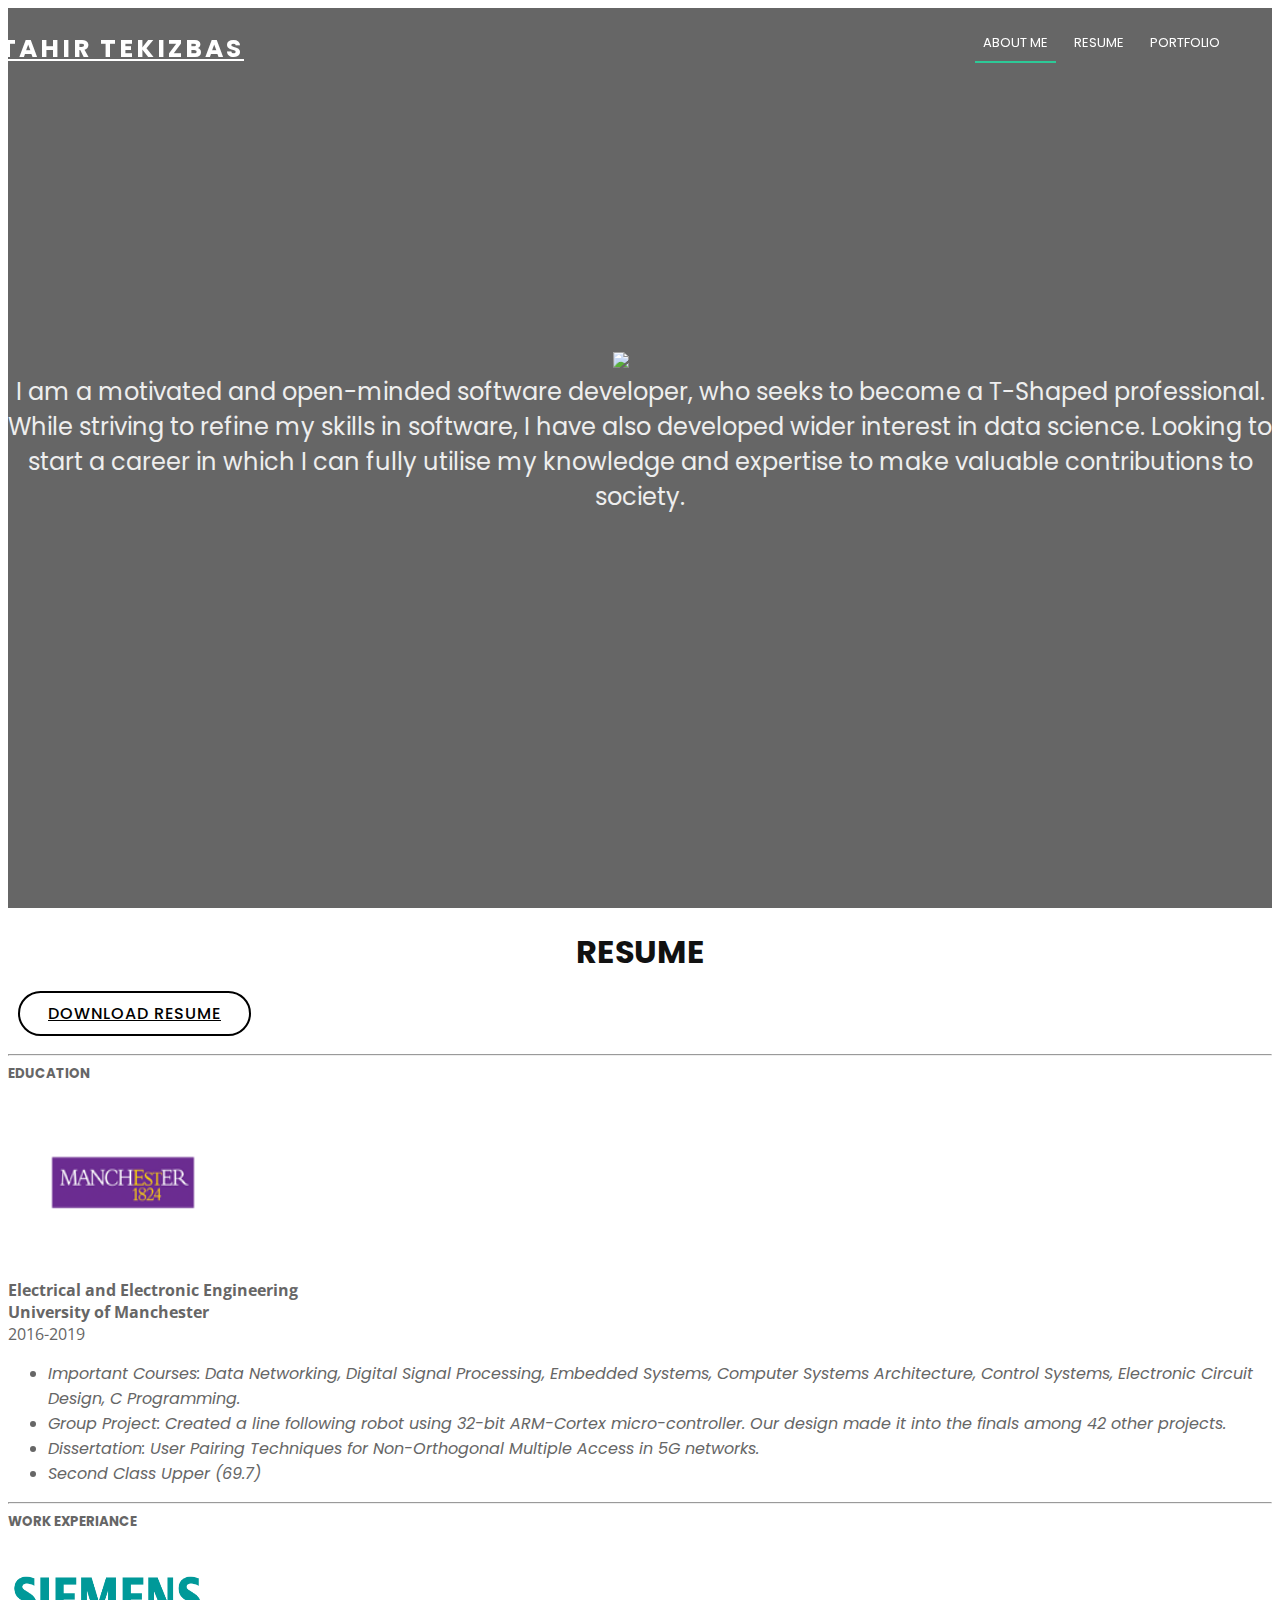
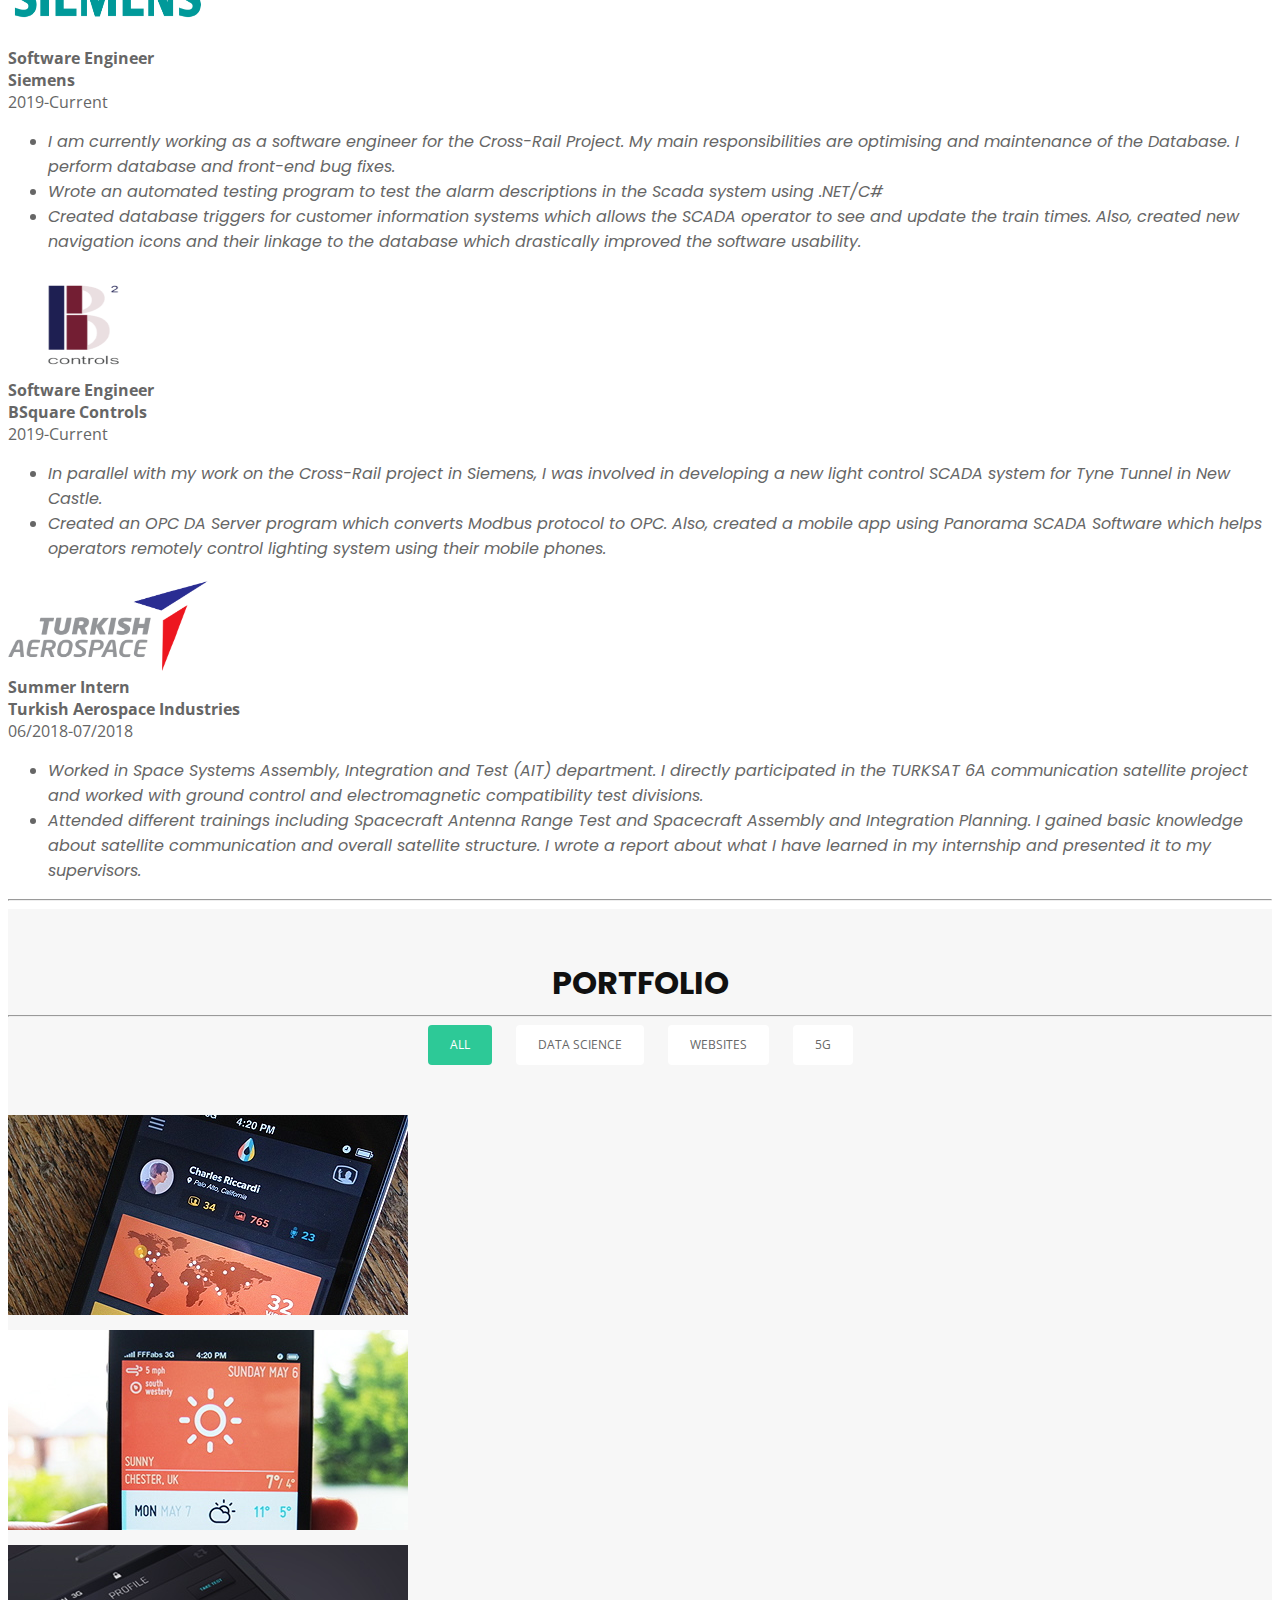
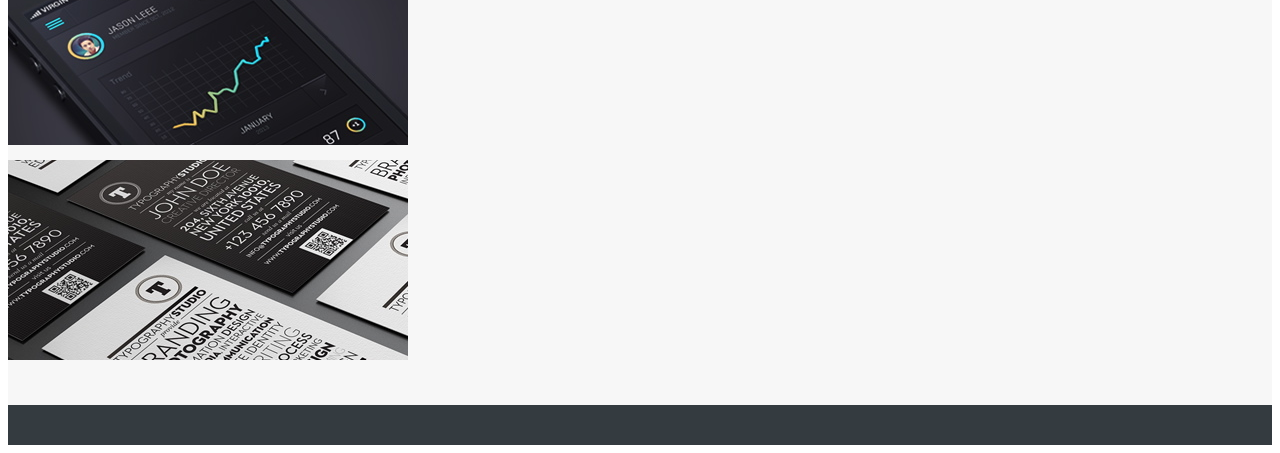
==== commit 6dd4fa4f: "Added More Stuff" ====
--- a/index.html
+++ b/index.html
@@ -6,6 +6,16 @@
     <meta content="width=device-width, initial-scale=1.0" name="viewport" />
     <meta content="Tahir Tekizbas Sofware Developer" name="keywords" />
     <meta content="Tahir Tekizbas Portfolio" name="description" />
+    <!-- Global site tag (gtag.js) - Google Analytics -->
+    <script async src="https://www.googletagmanager.com/gtag/js?id=UA-179933038-1"></script>
+    <script>
+      window.dataLayer = window.dataLayer || [];
+      function gtag(){dataLayer.push(arguments);}
+      gtag('js', new Date());
+
+      gtag('config', 'UA-179933038-1');
+    </script>
+
 
     <!-- Favicons -->
     <link href="img/faviconTT.png" rel="icon" />
@@ -16,6 +26,7 @@
       href="https://fonts.googleapis.com/css?family=Open+Sans:300,300i,400,400i,700,700i|Poppins:300,400,500,700"
       rel="stylesheet"
     />
+    
 
     <!-- Bootstrap CSS File -->
     <link href="lib/bootstrap/css/bootstrap.min.css" rel="stylesheet" />
@@ -66,7 +77,7 @@
           </div>
           <div class="col-lg-6">
             <h2>
-              I am a motivated and open-minded junior software developer, who seeks to
+              I am a motivated and open-minded software developer, who seeks to
               become a T-Shaped professional. While striving to refine my skills in
               software, I have also developed wider interest in data science. Looking to
               start a career in which I can fully utilise my knowledge and expertise to
@@ -193,136 +204,55 @@
             <div class="col-lg-12">
               <ul id="portfolio-flters">
                 <li
-                  data-filter=".filter-app, .filter-card, .filter-logo, .filter-web"
+                  data-filter=".filter-DataScience, .filter-Websites, .filter-5G"
                   class="filter-active"
                 >
                   All
                 </li>
-                <li data-filter=".filter-app">Data Science</li>
-                <li data-filter=".filter-card">Websites</li>
-                <li data-filter=".filter-logo">5G</li>
-                <li data-filter=".filter-web">Web</li>
+                <li data-filter=".filter-DataScience">Data Science</li>
+                <li data-filter=".filter-Websites">Websites</li>
+                <li data-filter=".filter-5G">5G</li>
               </ul>
             </div>
           </div>
 
           <div class="row" id="portfolio-wrapper">
-            <div class="col-lg-3 col-md-6 portfolio-item filter-app">
+            <div class="col-lg-6 col-md-6 portfolio-item filter-DataScience">
+              <a href="/IBM-DataScience.html">
+                <img src="img/portfolio/DataScience.jpg" alt="" />
+                <div class="details">
+                  <h4>IBM Data Science</h4>
+                  <span>My IBM data Science projects</span>
+                </div>
+              </a>
+            </div>
+
+            <div class="col-lg-6 col-md-6 portfolio-item filter-Websites">
               <a href="">
-                <img src="img/portfolio/app1.jpg" alt="" />
-                <div class="details">
-                  <h4>App 1</h4>
-                  <span>Alored dono par</span>
-                </div>
-              </a>
-            </div>
-
-            <div class="col-lg-3 col-md-6 portfolio-item filter-web">
+                <img src="img/portfolio/websites.jpg" alt="" />
+                <div class="details">
+                  <h4>My Personal Websites</h4>
+                  <span>My Resume Website</span>
+                </div>
+              </a>
+            </div>
+
+            <div class="col-lg-6 col-md-6 portfolio-item filter-5G">
               <a href="">
-                <img src="img/portfolio/web2.jpg" alt="" />
-                <div class="details">
-                  <h4>Web 2</h4>
-                  <span>Alored dono par</span>
-                </div>
-              </a>
-            </div>
-
-            <div class="col-lg-3 col-md-6 portfolio-item filter-app">
+                <img src="img/portfolio/5G.jpg" alt="" />
+                <div class="details">
+                  <h4>5G</h4>
+                  <span>Final Year 5G project</span>
+                </div>
+              </a>
+            </div>
+
+            <div class="col-lg-6 col-md-6 portfolio-item filter-5G">
               <a href="">
-                <img src="img/portfolio/app3.jpg" alt="" />
-                <div class="details">
-                  <h4>App 3</h4>
-                  <span>Alored dono par</span>
-                </div>
-              </a>
-            </div>
-
-            <div class="col-lg-3 col-md-6 portfolio-item filter-card">
-              <a href="">
-                <img src="img/portfolio/card1.jpg" alt="" />
-                <div class="details">
-                  <h4>Card 1</h4>
-                  <span>Alored dono par</span>
-                </div>
-              </a>
-            </div>
-
-            <div class="col-lg-3 col-md-6 portfolio-item filter-card">
-              <a href="">
-                <img src="img/portfolio/card2.jpg" alt="" />
-                <div class="details">
-                  <h4>Card 2</h4>
-                  <span>Alored dono par</span>
-                </div>
-              </a>
-            </div>
-
-            <div class="col-lg-3 col-md-6 portfolio-item filter-web">
-              <a href="">
-                <img src="img/portfolio/web3.jpg" alt="" />
-                <div class="details">
-                  <h4>Web 3</h4>
-                  <span>Alored dono par</span>
-                </div>
-              </a>
-            </div>
-
-            <div class="col-lg-3 col-md-6 portfolio-item filter-card">
-              <a href="">
-                <img src="img/portfolio/card3.jpg" alt="" />
-                <div class="details">
-                  <h4>Card 3</h4>
-                  <span>Alored dono par</span>
-                </div>
-              </a>
-            </div>
-
-            <div class="col-lg-3 col-md-6 portfolio-item filter-app">
-              <a href="">
-                <img src="img/portfolio/app2.jpg" alt="" />
-                <div class="details">
-                  <h4>App 2</h4>
-                  <span>Alored dono par</span>
-                </div>
-              </a>
-            </div>
-
-            <div class="col-lg-3 col-md-6 portfolio-item filter-logo">
-              <a href="">
-                <img src="img/portfolio/logo1.jpg" alt="" />
-                <div class="details">
-                  <h4>Logo 1</h4>
-                  <span>Alored dono par</span>
-                </div>
-              </a>
-            </div>
-
-            <div class="col-lg-3 col-md-6 portfolio-item filter-logo">
-              <a href="">
-                <img src="img/portfolio/logo3.jpg" alt="" />
-                <div class="details">
-                  <h4>Logo 3</h4>
-                  <span>Alored dono par</span>
-                </div>
-              </a>
-            </div>
-
-            <div class="col-lg-3 col-md-6 portfolio-item filter-web">
-              <a href="">
-                <img src="img/portfolio/web1.jpg" alt="" />
-                <div class="details">
-                  <h4>Web 1</h4>
-                  <span>Alored dono par</span>
-                </div>
-              </a>
-            </div>
-
-            <div class="col-lg-3 col-md-6 portfolio-item filter-logo">
-              <a href="">
-                <img src="img/portfolio/logo2.jpg" alt="" />
-                <div class="details">
-                  <h4>Logo 2</h4>
-                  <span>Alored dono par</span>
+                <img src="img/portfolio/ESP42.jpg" alt="" />
+                <div class="details">
+                  <h4>Line Following Buggy</h4>
+                  <span>University Second Year Project</span>
                 </div>
               </a>
             </div>
